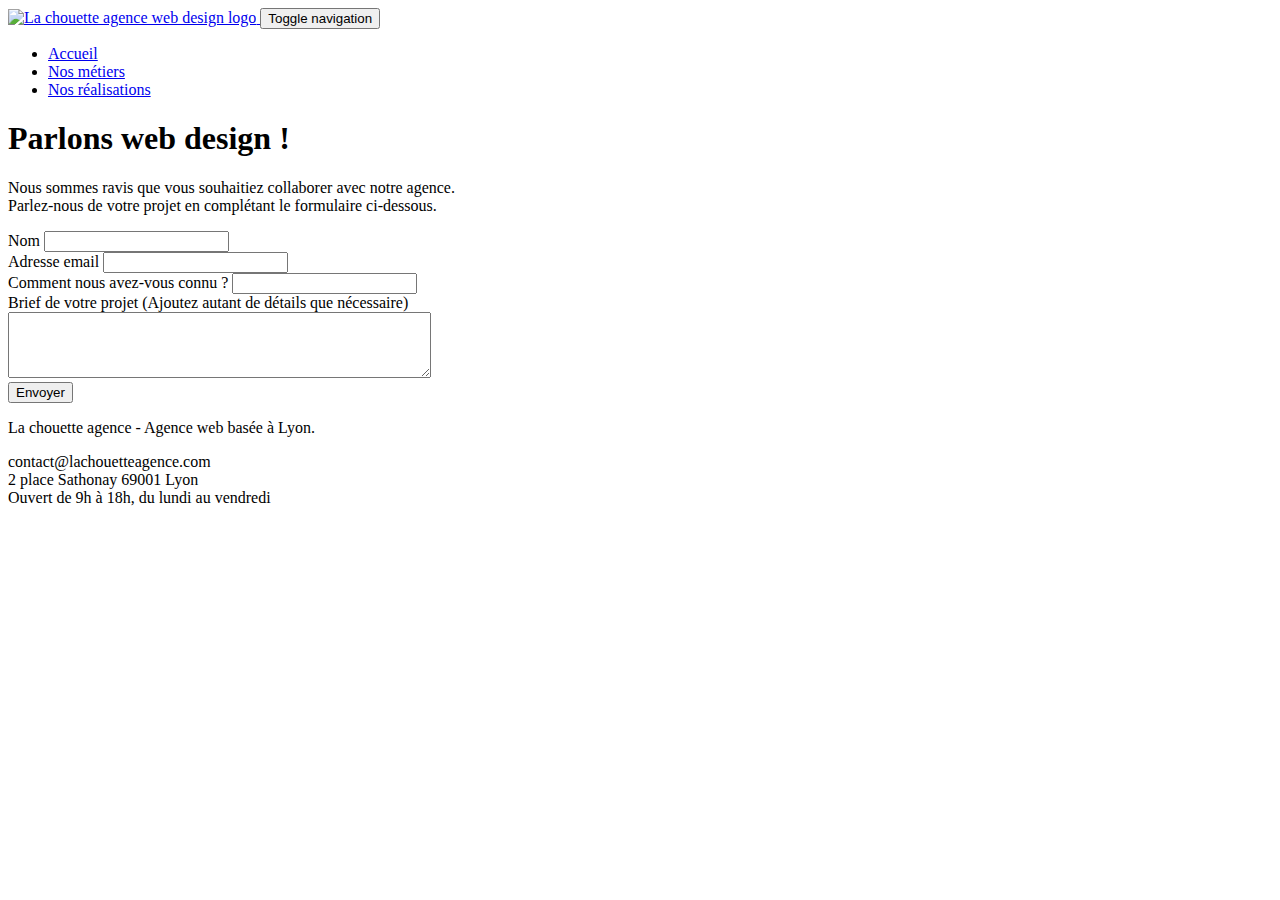
==== contact.html @ 2a8032fc "Finished refactoring the contact page" ====
<!doctype html>
<html lang="fr">
	<head>
		<meta charset="utf-8">
		<meta name="keywords" content="agende web, site internet, agence design web Lyon">
		<meta name="description" content="La chouette agence est une agence de web design qui aide les entreprises à devenir attractives et visibles sur Internet">
		<meta name="viewport" content="width=device-width, initial-scale=1.0, viewport-fit=cover">
		<link rel="shortcut icon" type="image/png" href="favicon.jpg">
		
		<title>Contactez-nous</title>

		<link rel="stylesheet" type="text/css" href="./css/bootstrap.css">
		<link rel="stylesheet" type="text/css" href="style.css">
		<link rel="stylesheet" type="text/css" href="./css/font-awesome.css">
		<link rel="stylesheet" type="text/css" href="./css/et-line.css">
		
		<script src="./js/jquery-2.1.0.js"></script>
		<script src="./js/bootstrap.js"></script>
		<script src="./js/blocs.js"></script>
		<script src="./js/jqBootstrapValidation.js"></script>
		<script src="./js/formHandler.js"></script>
		
	<!-- Analytics -->
	
	<!-- Analytics END -->
		
	</head>
	<body>
	<!-- Principal conteneur -->
	<div class="page-container">
		
		<!-- bloc-0 -->
		<header class="bloc bgc-white l-bloc " id="bloc-0">
			<div class="container bloc-sm">
				<nav class="navbar row">
					<div class="navbar-header">
						<a class="navbar-brand" href="index.html">
							<img src="img/la-chouette-agence.png" alt="La chouette agence web design logo"/>
						</a>
						<button id="nav-toggle" type="button" class="ui-navbar-toggle navbar-toggle" data-toggle="collapse" data-target=".navbar-1">
							<span class="sr-only">Toggle navigation</span><span class="icon-bar"></span><span class="icon-bar"></span><span class="icon-bar"></span>
						</button>
					</div>
					<div class="collapse navbar-collapse navbar-1 special-dropdown-nav">
						<ul class="site-navigation nav navbar-nav">
							<li>
								<a href="index.html">Accueil</a>
							</li>
							<li>
								<a href="index.html#bloc-2-services">Nos métiers</a>
							</li>
							<li>
								<a href="index.html#bloc-4-portfolio">Nos réalisations</a>
							</li>
						</ul>
					</div>
				</nav>
			</div>
		</header>
		<!-- bloc-0 END -->

		<!-- bloc-6 -->
		<section class="bloc bg-dots-bg bg-repeat bgc-atomic-tangerine d-bloc bloc-bg-texture texture-paper" id="bloc-6">
			<div class="container bloc-lg">
				<div class="row">
					<div class="col-sm-12">
						<h1 class="text-center hero-bloc-text tc-white">
							Parlons web design !
						</h1>
						<p class="text-center mg-lg tc-white tight-width-whitespace">
							Nous sommes ravis que vous souhaitiez collaborer avec notre agence.<br>
							Parlez-nous de votre projet en complétant le formulaire ci-dessous.
						</p>
					</div>
				</div>
			</div>
		</section>
		<!-- bloc-6 END -->

		<!-- bloc-7 -->
		<div class="bloc bgc-white l-bloc" id="bloc-7">
			<div class="container bloc-lg">
				<div class="row">
					<div class="col-sm-6">
						<form id="form_1" novalidate success-msg="Your message has been sent." fail-msg="Sorry it seems that our mail server is not responding, Sorry for the inconvenience!">
							<div class="form-group">
								<label>
									Nom
								</label>
								<input id="name" class="form-control" required />
							</div>
							<div class="form-group">
								<label>
									Adresse email
								</label>
								<input id="email" class="form-control" type="email" required />
							</div>
							<div class="form-group">
								<label>
									Comment nous avez-vous connu ?
								</label>
								<input class="form-control" type="email" required id="input_504" />
							</div>
							<div class="form-group">
								<label>
									Brief de votre projet (Ajoutez autant de détails que nécessaire)<br>
								</label><textarea id="message" class="form-control" rows="4" cols="50" required></textarea>
							</div> 
							<button class="bloc-button btn btn-lg btn-block cta-hero btn-atomic-tangerine" type="submit">
								Envoyer
							</button>
						</form>
					</div>
					<!-- <div class="col-sm-6">
						<p>
							contact@lachouetteagence.com<br>2 place Sathonay 69001 Lyon<br>Ouvert de 9h à 18h, du lundi au vendredi<br>
						</p>
					</div> -->
				</div>
			</div>
		</div>
		<!-- bloc-7 END -->

		<!-- ScrollToTop Button -->
		<a class="bloc-button btn btn-d scrollToTop" onclick="scrollToTarget('1')"><span class="fa fa-chevron-up"></span></a>
		<!-- ScrollToTop Button END-->


		<!-- Footer - bloc-8 -->
		<footer class="bloc bgc-atomic-tangerine d-bloc" id="bloc-8">
			<div class="container bloc-sm">
				<div class="row">
					<div class="col-sm-12">
						<p class="text-center white">
							La chouette agence - Agence web basée à Lyon.<br>
						</p>
						<div class="row row-no-gutters social">
							<div class="col-sm-3">
								<div class="text-center">
									<a class="social" href="https://www.twitter.com"><span class="fa fa-twitter icon-md"></span></a>
								</div>
							</div>
							<div class="col-sm-3">
								<div class="text-center">
									<a class="social" href="https://www.facebook.com"><span class="fa fa-facebook icon-md"></span></a>
								</div>
							</div>
							<div class="col-sm-3">
								<div class="text-center">
									<a class="social" href="https://www.dribbble.com"><span class="fa fa-dribbble icon-md"></span></a>
								</div>
							</div>
							<div class="col-sm-3">
								<div class="text-center">
									<a class="social" href="https://www.instagram.com"><span class="fa fa-instagram icon-md"></span></a>
								</div>
							</div>
						</div>
					</div>
					<div class="col-sm-6">
						<p>
							contact@lachouetteagence.com<br>2 place Sathonay 69001 Lyon<br>Ouvert de 9h à 18h, du lundi au vendredi<br>
						</p>
					</div>					
				</div>
			</div>
		</footer>
		<!-- Footer - bloc-8 END -->

	</div>
	<!-- Principal conteneur END -->
		

	</body>
</html>
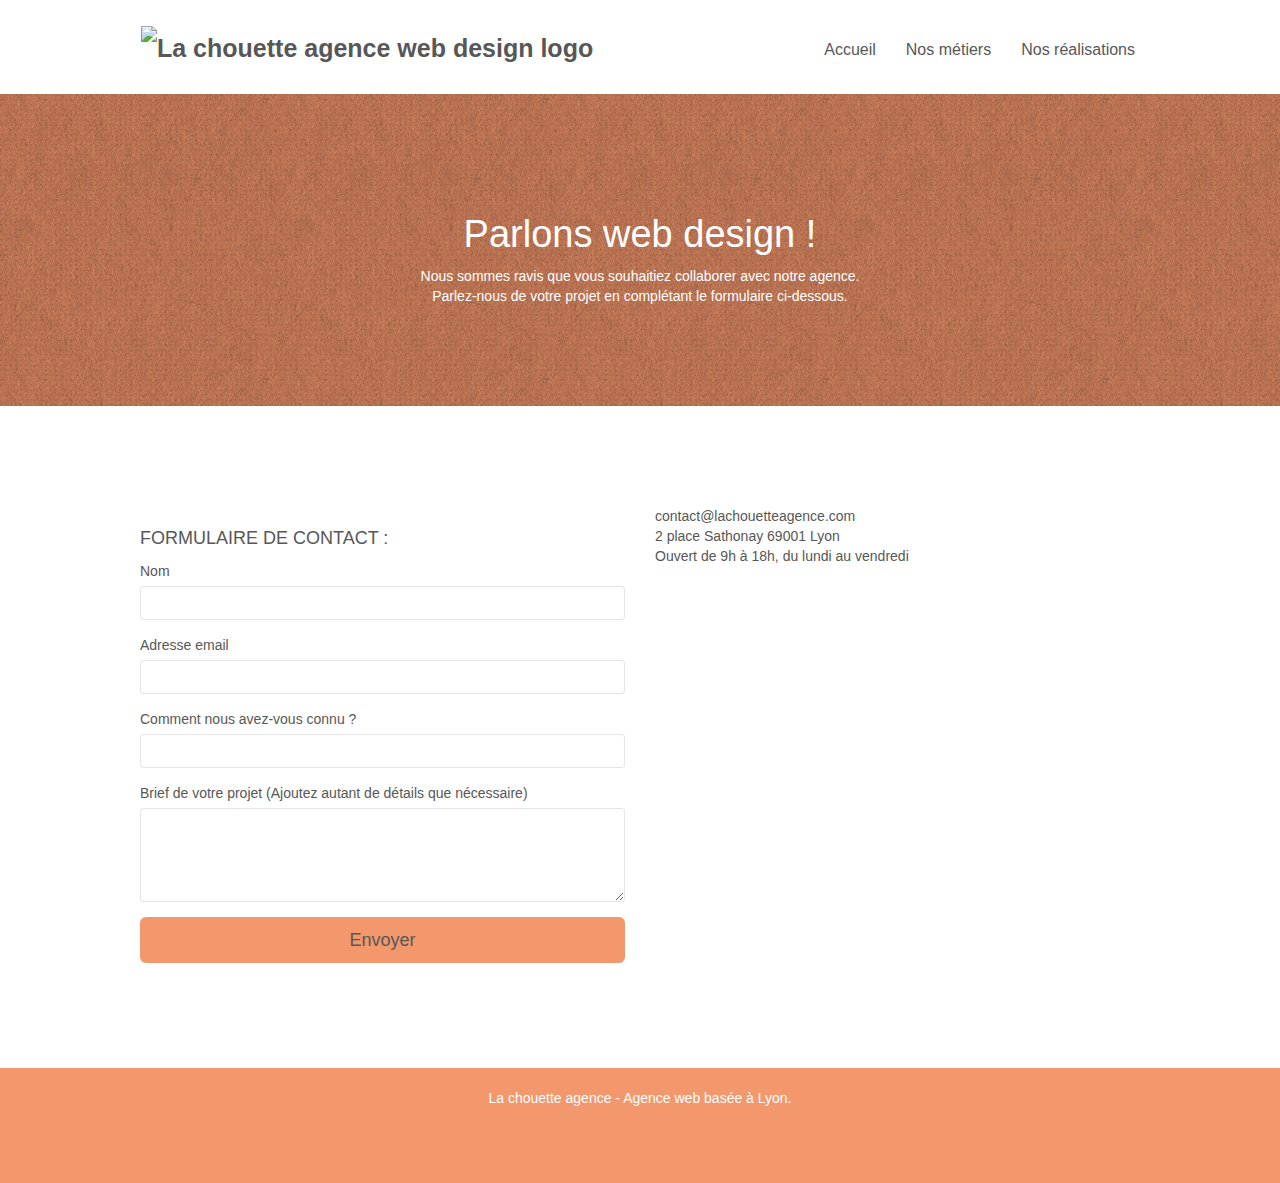
==== commit fc41ee8e: "Added the focus to the text fields" ====
--- a/contact.html
+++ b/contact.html
@@ -9,167 +9,150 @@
 		
 		<title>Contactez-nous</title>
 
-		<link rel="stylesheet" type="text/css" href="./css/bootstrap.css">
-		<link rel="stylesheet" type="text/css" href="style.css">
-		<link rel="stylesheet" type="text/css" href="./css/font-awesome.css">
-		<link rel="stylesheet" type="text/css" href="./css/et-line.css">
+		<link rel="stylesheet" type="text/css" href="./css/bootstrap.min.css">
+		<link rel="stylesheet" type="text/css" href="style.min.css">
+		<link rel="stylesheet" type="text/css" href="./css/font-awesome.min.css">
+		<link rel="stylesheet" type="text/css" href="./css/et-line.min.css">
 		
-		<script src="./js/jquery-2.1.0.js"></script>
-		<script src="./js/bootstrap.js"></script>
-		<script src="./js/blocs.js"></script>
-		<script src="./js/jqBootstrapValidation.js"></script>
-		<script src="./js/formHandler.js"></script>
-		
-	<!-- Analytics -->
-	
-	<!-- Analytics END -->
+		<script src="./js/jquery-2.1.0.min.js"></script>
+		<script src="./js/bootstrap.min.js"></script>
+		<script src="./js/blocs.min.js"></script>
+		<script src="./js/jqBootstrapValidation.min.js"></script>
+		<script src="./js/formHandler.min.js"></script>
 		
 	</head>
 	<body>
 	<!-- Principal conteneur -->
-	<div class="page-container">
-		
-		<!-- bloc-0 -->
-		<header class="bloc bgc-white l-bloc " id="bloc-0">
-			<div class="container bloc-sm">
-				<nav class="navbar row">
-					<div class="navbar-header">
-						<a class="navbar-brand" href="index.html">
-							<img src="img/la-chouette-agence.png" alt="La chouette agence web design logo"/>
-						</a>
-						<button id="nav-toggle" type="button" class="ui-navbar-toggle navbar-toggle" data-toggle="collapse" data-target=".navbar-1">
-							<span class="sr-only">Toggle navigation</span><span class="icon-bar"></span><span class="icon-bar"></span><span class="icon-bar"></span>
-						</button>
+		<div class="page-container">
+			
+			<!-- bloc-0 -->
+			<header class="bloc bgc-white l-bloc " id="bloc-0">
+				<div class="container bloc-sm">
+					<nav class="navbar row">
+						<div class="navbar-header">
+							<a class="navbar-brand" href="index.html">
+								<img src="img/la-chouette-agence.png" alt="La chouette agence web design logo"/>
+							</a>
+							<button id="nav-toggle" type="button" class="ui-navbar-toggle navbar-toggle" data-toggle="collapse" data-target=".navbar-1">
+								<span class="sr-only">Toggle navigation</span><span class="icon-bar"></span><span class="icon-bar"></span><span class="icon-bar"></span>
+							</button>
+						</div>
+						<div class="collapse navbar-collapse navbar-1 special-dropdown-nav">
+							<ul class="site-navigation nav navbar-nav">
+								<li>
+									<a href="index.html">Accueil</a>
+								</li>
+								<li>
+									<a href="index.html#bloc-2-services">Nos métiers</a>
+								</li>
+								<li>
+									<a href="index.html#bloc-4-portfolio">Nos réalisations</a>
+								</li>
+							</ul>
+						</div>
+					</nav>
+				</div>
+			</header>
+			<!-- bloc-0 END -->
+
+			<!-- bloc-6 -->
+			<section class="bloc bg-dots-bg bg-repeat bgc-atomic-tangerine d-bloc bloc-bg-texture texture-paper" id="bloc-6">
+				<div class="container bloc-lg">
+					<div class="row">
+						<div class="col-sm-12">
+							<h1 class="text-center hero-bloc-text tc-white">
+								Parlons web design !
+							</h1>
+							<p class="text-center mg-lg tc-white tight-width-whitespace">
+								Nous sommes ravis que vous souhaitiez collaborer avec notre agence.<br>
+								Parlez-nous de votre projet en complétant le formulaire ci-dessous.
+							</p>
+						</div>
 					</div>
-					<div class="collapse navbar-collapse navbar-1 special-dropdown-nav">
-						<ul class="site-navigation nav navbar-nav">
-							<li>
-								<a href="index.html">Accueil</a>
-							</li>
-							<li>
-								<a href="index.html#bloc-2-services">Nos métiers</a>
-							</li>
-							<li>
-								<a href="index.html#bloc-4-portfolio">Nos réalisations</a>
-							</li>
-						</ul>
-					</div>
-				</nav>
-			</div>
-		</header>
-		<!-- bloc-0 END -->
+				</div>
+			</section>
+			<!-- bloc-6 END -->
 
-		<!-- bloc-6 -->
-		<section class="bloc bg-dots-bg bg-repeat bgc-atomic-tangerine d-bloc bloc-bg-texture texture-paper" id="bloc-6">
-			<div class="container bloc-lg">
-				<div class="row">
-					<div class="col-sm-12">
-						<h1 class="text-center hero-bloc-text tc-white">
-							Parlons web design !
-						</h1>
-						<p class="text-center mg-lg tc-white tight-width-whitespace">
-							Nous sommes ravis que vous souhaitiez collaborer avec notre agence.<br>
-							Parlez-nous de votre projet en complétant le formulaire ci-dessous.
-						</p>
+			<!-- bloc-7 -->
+			<div class="bloc bgc-white l-bloc" id="bloc-7">
+				<div class="container bloc-lg">
+					<div class="row">
+						<div class="col-sm-6">
+							<!-- The attributs: novalidate, success-msg and fail-msg of the commented form below are not valide in w3 validator -->
+							<!-- <form id="form_1" novalidate success-msg="Your message has been sent." fail-msg="Sorry it seems that our mail server is not responding, Sorry for the inconvenience!"> -->
+							<h2>Formulaire de contact :</h2>
+							<form id="form_1">
+								<div class="form-group">
+									<label for="name">Nom</label>
+									<input id="name" class="form-control" required />
+								</div>
+								<div class="form-group">
+									<label for="email">Adresse email</label>
+									<input id="email" class="form-control" type="email" required />
+								</div>
+								<div class="form-group">
+									<label for="input_504">Comment nous avez-vous connu ?</label>
+									<input class="form-control" type="text" required id="input_504" />
+								</div>
+								<div class="form-group">
+									<label for="message">Brief de votre projet (Ajoutez autant de détails que nécessaire)<br></label>
+									<textarea id="message" class="form-control" rows="4" cols="50" required></textarea>
+								</div> 
+								<button class="bloc-button btn btn-lg btn-block cta-hero btn-atomic-tangerine" type="submit">
+									Envoyer
+								</button>
+							</form>
+						</div>
+						<div class="col-sm-6">
+							<p>
+								contact@lachouetteagence.com<br>2 place Sathonay 69001 Lyon<br>Ouvert de 9h à 18h, du lundi au vendredi<br>
+							</p>
+						</div>
 					</div>
 				</div>
 			</div>
-		</section>
-		<!-- bloc-6 END -->
+			<!-- bloc-7 END -->
 
-		<!-- bloc-7 -->
-		<div class="bloc bgc-white l-bloc" id="bloc-7">
-			<div class="container bloc-lg">
-				<div class="row">
-					<div class="col-sm-6">
-						<form id="form_1" novalidate success-msg="Your message has been sent." fail-msg="Sorry it seems that our mail server is not responding, Sorry for the inconvenience!">
-							<div class="form-group">
-								<label>
-									Nom
-								</label>
-								<input id="name" class="form-control" required />
-							</div>
-							<div class="form-group">
-								<label>
-									Adresse email
-								</label>
-								<input id="email" class="form-control" type="email" required />
-							</div>
-							<div class="form-group">
-								<label>
-									Comment nous avez-vous connu ?
-								</label>
-								<input class="form-control" type="email" required id="input_504" />
-							</div>
-							<div class="form-group">
-								<label>
-									Brief de votre projet (Ajoutez autant de détails que nécessaire)<br>
-								</label><textarea id="message" class="form-control" rows="4" cols="50" required></textarea>
-							</div> 
-							<button class="bloc-button btn btn-lg btn-block cta-hero btn-atomic-tangerine" type="submit">
-								Envoyer
-							</button>
-						</form>
-					</div>
-					<!-- <div class="col-sm-6">
-						<p>
-							contact@lachouetteagence.com<br>2 place Sathonay 69001 Lyon<br>Ouvert de 9h à 18h, du lundi au vendredi<br>
-						</p>
-					</div> -->
-				</div>
-			</div>
-		</div>
-		<!-- bloc-7 END -->
+			<!-- ScrollToTop Button -->
+			<a class="bloc-button btn btn-d scrollToTop" onclick="scrollToTarget('1')"><span class="fa fa-chevron-up"></span></a>
+			<!-- ScrollToTop Button END-->
 
-		<!-- ScrollToTop Button -->
-		<a class="bloc-button btn btn-d scrollToTop" onclick="scrollToTarget('1')"><span class="fa fa-chevron-up"></span></a>
-		<!-- ScrollToTop Button END-->
-
-
-		<!-- Footer - bloc-8 -->
-		<footer class="bloc bgc-atomic-tangerine d-bloc" id="bloc-8">
-			<div class="container bloc-sm">
-				<div class="row">
-					<div class="col-sm-12">
-						<p class="text-center white">
-							La chouette agence - Agence web basée à Lyon.<br>
-						</p>
-						<div class="row row-no-gutters social">
-							<div class="col-sm-3">
-								<div class="text-center">
-									<a class="social" href="https://www.twitter.com"><span class="fa fa-twitter icon-md"></span></a>
+			<!-- Footer - bloc-8 -->
+			<footer class="bloc bgc-atomic-tangerine d-bloc" id="bloc-8">
+				<div class="container bloc-sm">
+					<div class="row">
+						<div class="col-sm-12">
+							<p class="text-center white">
+								La chouette agence - Agence web basée à Lyon.<br>
+							</p>
+							<div class="row row-no-gutters social">
+								<div class="col-sm-3">
+									<div class="text-center">
+										<a class="social" href="https://www.twitter.com"><span class="fa fa-twitter icon-md"></span></a>
+									</div>
+								</div>
+								<div class="col-sm-3">
+									<div class="text-center">
+										<a class="social" href="https://www.facebook.com"><span class="fa fa-facebook icon-md"></span></a>
+									</div>
+								</div>
+								<div class="col-sm-3">
+									<div class="text-center">
+										<a class="social" href="https://www.dribbble.com"><span class="fa fa-dribbble icon-md"></span></a>
+									</div>
+								</div>
+								<div class="col-sm-3">
+									<div class="text-center">
+										<a class="social" href="https://www.instagram.com"><span class="fa fa-instagram icon-md"></span></a>
+									</div>
 								</div>
 							</div>
-							<div class="col-sm-3">
-								<div class="text-center">
-									<a class="social" href="https://www.facebook.com"><span class="fa fa-facebook icon-md"></span></a>
-								</div>
-							</div>
-							<div class="col-sm-3">
-								<div class="text-center">
-									<a class="social" href="https://www.dribbble.com"><span class="fa fa-dribbble icon-md"></span></a>
-								</div>
-							</div>
-							<div class="col-sm-3">
-								<div class="text-center">
-									<a class="social" href="https://www.instagram.com"><span class="fa fa-instagram icon-md"></span></a>
-								</div>
-							</div>
-						</div>
+						</div>				
 					</div>
-					<div class="col-sm-6">
-						<p>
-							contact@lachouetteagence.com<br>2 place Sathonay 69001 Lyon<br>Ouvert de 9h à 18h, du lundi au vendredi<br>
-						</p>
-					</div>					
 				</div>
-			</div>
-		</footer>
-		<!-- Footer - bloc-8 END -->
-
-	</div>
-	<!-- Principal conteneur END -->
-		
-
+			</footer>
+			<!-- Footer - bloc-8 END -->
+		</div>
+		<!-- Principal conteneur END -->
 	</body>
 </html>
--- a/style.min.css
+++ b/style.min.css
@@ -0,0 +1 @@
+body{margin:0;padding:0;background:#fff;overflow-x:hidden;-webkit-font-smoothing:antialiased;-moz-osx-font-smoothing:grayscale}a,button{transition:all .3s ease-in-out;outline:0!important}a:hover{text-decoration:none;cursor:pointer}.navbar .site-navigation a:hover{border-bottom:2px solid#f3976c}h2{font-size:18px;line-height:1.4em;text-transform:uppercase}h3{font-size:15px;text-transform:uppercase;font-weight:700;color:#333!important}h4{color:#333!important}#page-loading-blocs-notifaction{position:fixed;top:0;bottom:0;width:100%;z-index:100000;background:#fff url(img/pageload-spinner.gif) no-repeat center center}.bloc{width:100%;clear:both;background:50% 50% no-repeat;padding:0 50px;background-size:cover;position:relative}.bloc .container{padding-left:0;padding-right:0}.bloc-lg{padding:100px 50px}.bloc-md{padding:50px}.bloc-sm{padding:20px 50px}.bg-b-edge,.bg-bl-edge,.bg-br-edge,.bg-center,.bg-l-edge,.bg-r-edge,.bg-repeat,.bg-t-edge,.bg-tl-edge,.bg-tr-edge{background-size:auto!important}.bg-repeat{background:repeat}.bg-t-edge{background:top no-repeat}.bloc-bg-texture::before{content:'';background-size:2px 2px;position:absolute;top:0;bottom:0;left:0;right:0}.texture-paper::before{background:url(img/texture-paper.png);background-size:280px 280px}.b-parallax{background-attachment:fixed}.d-bloc{color:rgba(255,255,255,.7)}.d-bloc button:hover{color:rgba(255,255,255,.9)}.d-bloc .icon-round,.d-bloc .icon-rounded,.d-bloc .icon-semi-rounded-a,.d-bloc .icon-semi-rounded-b,.d-bloc .icon-square{border-color:rgba(255,255,255,.9)}.d-bloc .divider-h span{border-color:rgba(255,255,255,.2)}.d-bloc .a-btn,.d-bloc .navbar a,.d-bloc .navbar-brand,.d-bloc a .icon-lg,.d-bloc a .icon-md,.d-bloc a .icon-sm,.d-bloc a .icon-xl,.d-bloc h1 a,.d-bloc h2 a,.d-bloc h3 a,.d-bloc h4 a,.d-bloc h5 a,.d-bloc h6 a,.d-bloc p a{color:rgba(255,255,255,.6)}.d-bloc .a-btn:hover,.d-bloc .navbar a:hover,.d-bloc .navbar-brand:hover,.d-bloc a:hover .icon-lg,.d-bloc a:hover .icon-md,.d-bloc a:hover .icon-sm,.d-bloc a:hover .icon-xl,.d-bloc h1 a:hover,.d-bloc h2 a:hover,.d-bloc h3 a:hover,.d-bloc h4 a:hover,.d-bloc h5 a:hover,.d-bloc h6 a:hover,.d-bloc p a:hover{color:rgba(255,255,255,1)}.d-bloc .navbar-toggle .icon-bar{background:rgba(255,255,255,1)}.d-bloc .btn-wire,.d-bloc .btn-wire:hover{color:rgba(255,255,255,1);border-color:rgba(255,255,255,1)}.d-bloc .panel{color:rgba(0,0,0,.5)}.d-bloc .panel button:hover{color:rgba(0,0,0,.7)}.d-bloc .panel icon{border-color:rgba(0,0,0,.7)}.d-bloc .panel .divider-h span{border-color:rgba(0,0,0,.1)}.d-bloc .panel .a-btn{color:rgba(0,0,0,.6)}.d-bloc .panel .a-btn:hover{color:rgba(0,0,0,1)}.d-bloc .panel .btn-wire,.d-bloc .panel .btn-wire:hover{color:rgba(0,0,0,.7);border-color:rgba(0,0,0,.3)}.d-bloc .panel,.l-bloc{color:rgba(0,0,0,.5)}.d-bloc .panel button:hover,.l-bloc button:hover{color:rgba(0,0,0,.7)}.l-bloc .icon-round,.l-bloc .icon-rounded,.l-bloc .icon-semi-rounded-a,.l-bloc .icon-semi-rounded-b,.l-bloc .icon-square{border-color:rgba(0,0,0,.7)}.d-bloc .panel .divider-h span,.l-bloc .divider-h span{border-color:rgba(0,0,0,.1)}.d-bloc .panel .a-btn,.l-bloc .a-btn,.l-bloc .navbar a,.l-bloc .navbar-brand,.l-bloc a .icon-lg,.l-bloc a .icon-md,.l-bloc a .icon-sm,.l-bloc a .icon-xl,.l-bloc h1 a,.l-bloc h2 a,.l-bloc h3 a,.l-bloc h4 a,.l-bloc h5 a,.l-bloc h6 a,.l-bloc p a{color:rgba(0,0,0,.6)}.d-bloc .panel .a-btn:hover,.l-bloc .a-btn:hover,.l-bloc .navbar a:hover,.l-bloc .navbar-brand:hover,.l-bloc a:hover .icon-lg,.l-bloc a:hover .icon-md,.l-bloc a:hover .icon-sm,.l-bloc a:hover .icon-xl,.l-bloc h1 a:hover,.l-bloc h2 a:hover,.l-bloc h3 a:hover,.l-bloc h4 a:hover,.l-bloc h5 a:hover,.l-bloc h6 a:hover,.l-bloc p a:hover{color:rgba(0,0,0,1)}.l-bloc .navbar-toggle .icon-bar{color:rgba(0,0,0,.6)}.d-bloc .panel .btn-wire,.d-bloc .panel .btn-wire:hover,.l-bloc .btn-wire,.l-bloc .btn-wire:hover{color:rgba(0,0,0,.7);border-color:rgba(0,0,0,.3)}.voffset{margin-top:30px}.voffset-lg{margin-top:80px}.row-no-gutters{margin-right:0;margin-left:0}.row.row-no-gutters>[class*=' col-'],.row.row-no-gutters>[class^=col-]{padding-right:0;padding-left:0}#bloc-1-hero h1{font-size:32px}.navbar{margin-bottom:0;z-index:1}.navbar-brand{height:auto;padding:3px 15px;font-size:25px;font-weight:400;font-weight:600;line-height:44px}.navbar-brand img{max-height:200px;margin:0 5px 0 0;display:inline;height:40px}.navbar-brand img[src$=svg]{min-width:100px}.nav-center .navbar-brand img{margin:0}.navbar .nav{padding-top:2px;margin-right:-16px;float:right;z-index:1}.nav>li{float:left;margin-top:4px;font-size:16px}.navbar-nav .open .dropdown-menu>li>a{text-align:inherit}.nav>li a:focus,.nav>li a:hover{background:0 0}.navbar-toggle{margin:10px 10px 0 0;border:0}.navbar-toggle:hover{background:0 0!important}.navbar-toggle .icon-bar{background-color:rgba(0,0,0,.5);width:26px}.nav-invert .navbar .nav{float:left}.nav-invert .navbar-brand,.nav-invert .navbar-header{float:right;position:relative;z-index:2}@media (min-width:768px){.site-navigation{position:absolute;top:50%;right:20px;transform:translate(0,-50%)}.nav>li .dropdown-menu a,.nav>li .dropdown-menu a:hover{color:#484848}.nav-invert .site-navigation{left:0;right:0}.nav-center{text-align:center}.nav-center .navbar-header{width:100%}.nav-center .nav>li,.nav-center .navbar-brand,.nav-center .navbar-header{float:none;display:inline-block}.nav-center .site-navigation{position:relative;width:100%;right:0;margin-right:0;margin-top:20px}.nav-center.mini-nav .navbar-toggle{float:none;margin:10px auto 0}}.nav>li>.dropdown a{background:0 0!important;display:block;padding:14px 15px}nav .caret{margin:0 5px}.dropdown-menu .dropdown-menu{top:-8px;left:100%}.dropdown-menu .dropmenu-flow-right{top:100%;left:0;margin-left:-1px;border-top-left-radius:0;border-top-right-radius:0}.dropdown-menu .dropdown span{border:4px solid #000;border-top-color:transparent;border-right-color:transparent;border-bottom-color:transparent;margin:6px -5px 0 0!important;float:right}.mg-md{margin-top:10px;margin-bottom:20px}.mg-lg{margin-top:10px;margin-bottom:40px}.btn{margin:0 5px 5px 0}.btn.pull-right{margin:0 0 5px 5px}.btn-d,.btn-d:focus,.btn-d:hover{color:#fff;background:rgba(0,0,0,.3)}button{outline:0!important}.btn-rd{border-radius:40px}.btn-clean{border:1px solid rgba(0,0,0,.08);border-bottom-color:rgba(0,0,0,.1);text-shadow:0 1px 0 rgba(0,0,1,.1);box-shadow:0 1px 3px rgba(0,0,1,.25),inset 0 1px 0 0 rgba(255,255,255,.15)}.icon-md{font-size:30px!important}.icon-lg{font-size:60px!important}.sm-shadow{text-shadow:0 1px 2px rgba(0,0,0,.3)}.panel-sq,.panel-sq .panel-footer,.panel-sq .panel-heading{border-radius:0}.panel-rd{border-radius:30px}.panel-rd .panel-heading{border-radius:29px 29px 0 0}.panel-rd .panel-footer{border-radius:0 0 29px 29px}.form-control{border-color:rgba(0,0,0,.1);box-shadow:none}.scrollToTop{width:40px;height:40px;position:fixed;bottom:20px;right:20px;opacity:0;z-index:500;transition:all .3s ease-in-out}.scrollToTop span{margin-top:6px}.showScrollTop{font-size:14px;opacity:1}a[data-lightbox]{position:relative;display:block;text-align:center}a[data-lightbox]:hover::before{content:'+';font-family:HelveticaNeue-Light,'Helvetica Neue Light','Helvetica Neue',Helvetica,Arial;font-size:32px;width:50px;height:50px;margin-left:-25px;border-radius:50%;background:rgba(0,0,0,.6);color:#fff;font-weight:100;z-index:1;position:absolute;top:50%;transform:translateY(-50%);-webkit-transform:translateY(-50%)}a[data-lightbox]:hover img{opacity:.6;-webkit-animation-fill-mode:none;animation-fill-mode:none}#lightbox-modal{display:flex;align-items:center}#lightbox-modal .modal-dialog{width:90%;max-width:900px;margin:0 auto 0}#lightbox-modal .modal-dialog img{max-height:90vh;margin:0 auto}.lightbox-caption{padding:20px;color:#fff;background:rgba(0,0,0,.5);position:absolute;left:15px;right:15px;bottom:5px}.close-lightbox{color:#fff;font-size:30px;position:absolute;top:20px;right:20px;z-index:20;background:rgba(0,0,0,.5);border:none;line-height:30px;padding:0 9px 5px;opacity:.3}.close-lightbox:hover,.next-lightbox:hover,.prev-lightbox:hover{opacity:1;color:#fff}.next-lightbox,.prev-lightbox{font-size:20px;color:rgba(255,255,255,.9);background:rgba(0,0,0,.5);transition:all .2s ease-in-out;position:absolute;top:45%;z-index:1;opacity:.4}.next-lightbox{padding:6px 8px 1px 13px;right:25px}.prev-lightbox{padding:6px 13px 1px 10px;left:25px}.snapshot-lb .modal-body{padding-bottom:45px}.snapshot-lb .lightbox-caption{padding:0;color:rgba(0,0,0,.5);background:0 0}.btn,a,h1,h2,h3,h4,h5,h6,label,p{font-family:helvetica;font-weight:400;color:#575757!important}.container{max-width:1000px}.hero-bloc-text{font-size:38px}.hero-bloc-text-sub{font-size:36px}.statement-bloc-text{line-height:26px;font-style:italic;font-size:20px;text-align:center;font-weight:lighter;max-width:520px;margin:auto auto auto auto}.tight-width-whitespace{max-width:600px;margin:auto auto auto auto}.slogan{margin-top:22px;color:#575757;padding:12px 28px 12px 28px;font-size:18px;font-weight:700;height:auto!important;text-align:center;background-color:#f3976c}.social{max-width:400px;margin:25px auto auto auto}.med-width-whitespace{max-width:800px;margin:auto auto auto auto;box-shadow:0 0 0 #000}.icons{margin-bottom:14px;margin-top:24px}.white{color:#fff!important}.portfolio-thumb{margin-bottom:24px}.portfolio-row{margin-bottom:44px;margin-top:50px}.avatar{box-shadow:0 4px 9px rgba(0,0,0,.3)}.black-background{background-color:rgba(165,147,99,.7);padding:40px 40px 40px 40px}.bold-link{font-weight:900;text-decoration:underline!important}.bgc-white{background-color:#fff}.bgc-dark-slate-blue{background-color:#364577}.bgc-atomic-tangerine{background-color:#f3976c}.tc-white{color:#fff!important}.btn-atomic-tangerine{background:#f3976c;color:#fff}.btn-atomic-tangerine:hover{background:#c27956!important;color:#fff!important}.ltc-white{color:#fff!important}.ltc-white:hover{color:#ccc!important}.ltc-atomic-tangerine{color:#f3976c!important}.ltc-atomic-tangerine:hover{color:#c27956!important}.icon-dark-slate-blue{color:#364577!important;border-color:#364577!important}.bg-dots-bg{background-image:url(img/dots-bg.png)}.bg-lines-h2-bg{background-image:url(img/lines-h2-bg.png)}.bg-banniere{background-image:url(img/la-chouette-agence-banniere.jpg)}.bg-presentation{background-image:url(img/image-de-presentation_11zon.bmp)}@media (max-width:1024px){.bloc{padding-left:20px;padding-right:20px}.bloc-tile-2.full-width-bloc .container,.bloc-tile-3.full-width-bloc .container,.bloc-tile-4.full-width-bloc .container,.bloc.full-width-bloc{padding-left:0;padding-right:0}}@media (max-width:992px) and (min-width:768px){.navbar .nav{max-width:80%}.nav-center.navbar .nav{max-width:100%}}#bloc-2-services .quote{padding:0 15px;border-left:3px solid #ccc;border-right:3px solid #ccc}@media (max-width:991px){.container{width:100%}.b-parallax{background-attachment:scroll}#hero-bloc,.page-container{overflow-x:hidden;position:relative}.bloc-group,.bloc-group .bloc{display:block;width:100%}.bloc-fill-screen .fill-bloc-bottom-edge,.bloc-fill-screen .fill-bloc-top-edge{padding:0 20px}#bloc-2-services .quote{width:60%!important;margin:0 auto}}@media (max-width:767px){.page-container{overflow-x:hidden;position:relative}#disqus_thread,h1,h2,h3,h4,h5,h6,p{padding-left:10px!important;padding-right:10px!important}.b-parallax{background-attachment:scroll}.navbar .nav{padding-top:0;border-top:1px solid rgba(0,0,0,.2);float:none!important}.navbar.row{margin-left:0;margin-right:0}.site-navigation{position:inherit;transform:none}.nav>li{margin-top:0;border-bottom:1px solid rgba(0,0,0,.1);background:rgba(0,0,0,.05);text-align:left;padding-left:15px;width:100%}.nav>li:hover{background:rgba(0,0,0,.08)}.dropdown .dropdown a .caret{float:none;margin:5px 0 0 10px!important;border:4px solid #000;border-bottom-color:transparent;border-right-color:transparent;border-left-color:transparent}#hero-bloc .navbar .nav{background:rgba(0,0,0,.8)}#hero-bloc .navbar .nav a{color:rgba(255,255,255,.6)}.hero{padding:50px 0}.hero-nav{left:-1px;right:-1px}.navbar-collapse{padding:0;overflow-x:hidden;box-shadow:none}.navbar-brand img{max-height:40px;width:auto}.nav-invert .navbar-header{float:none;width:100%}.nav-invert .navbar-toggle{float:left;margin-left:10px}.bloc{padding-left:0;padding-right:0}.bloc-lg,.bloc-xl,.bloc-xxl{padding:40px 0}.bloc-md,.bloc-sm{padding-left:0;padding-right:0}.bloc-fill-screen .fill-bloc-bottom-edge,.bloc-fill-screen .fill-bloc-top-edge,.bloc-tile-2 .container,.bloc-tile-3 .container,.bloc-tile-4 .container{padding-left:0;padding-right:0}.a-block{padding:0 10px}.btn-dwn{display:none}.voffset{margin-top:5px}.voffset-md{margin-top:20px}.voffset-lg{margin-top:30px}form{padding:5px}.close-lightbox{display:inline-block}.blocsapp-device-iphone5{background-size:216px 425px;padding-top:60px;width:216px;height:425px}.blocsapp-device-iphone5 img{width:180px;height:320px}#bloc-4-portfolio .portfolio-thumb{margin:auto}#bloc-4-portfolio .p-margin-bottom{margin-bottom:60px}}@media (max-width:400px){.bloc{padding-left:0;padding-right:0}}@media (max-width:767px){.bloc-mob-center-text{text-align:center}}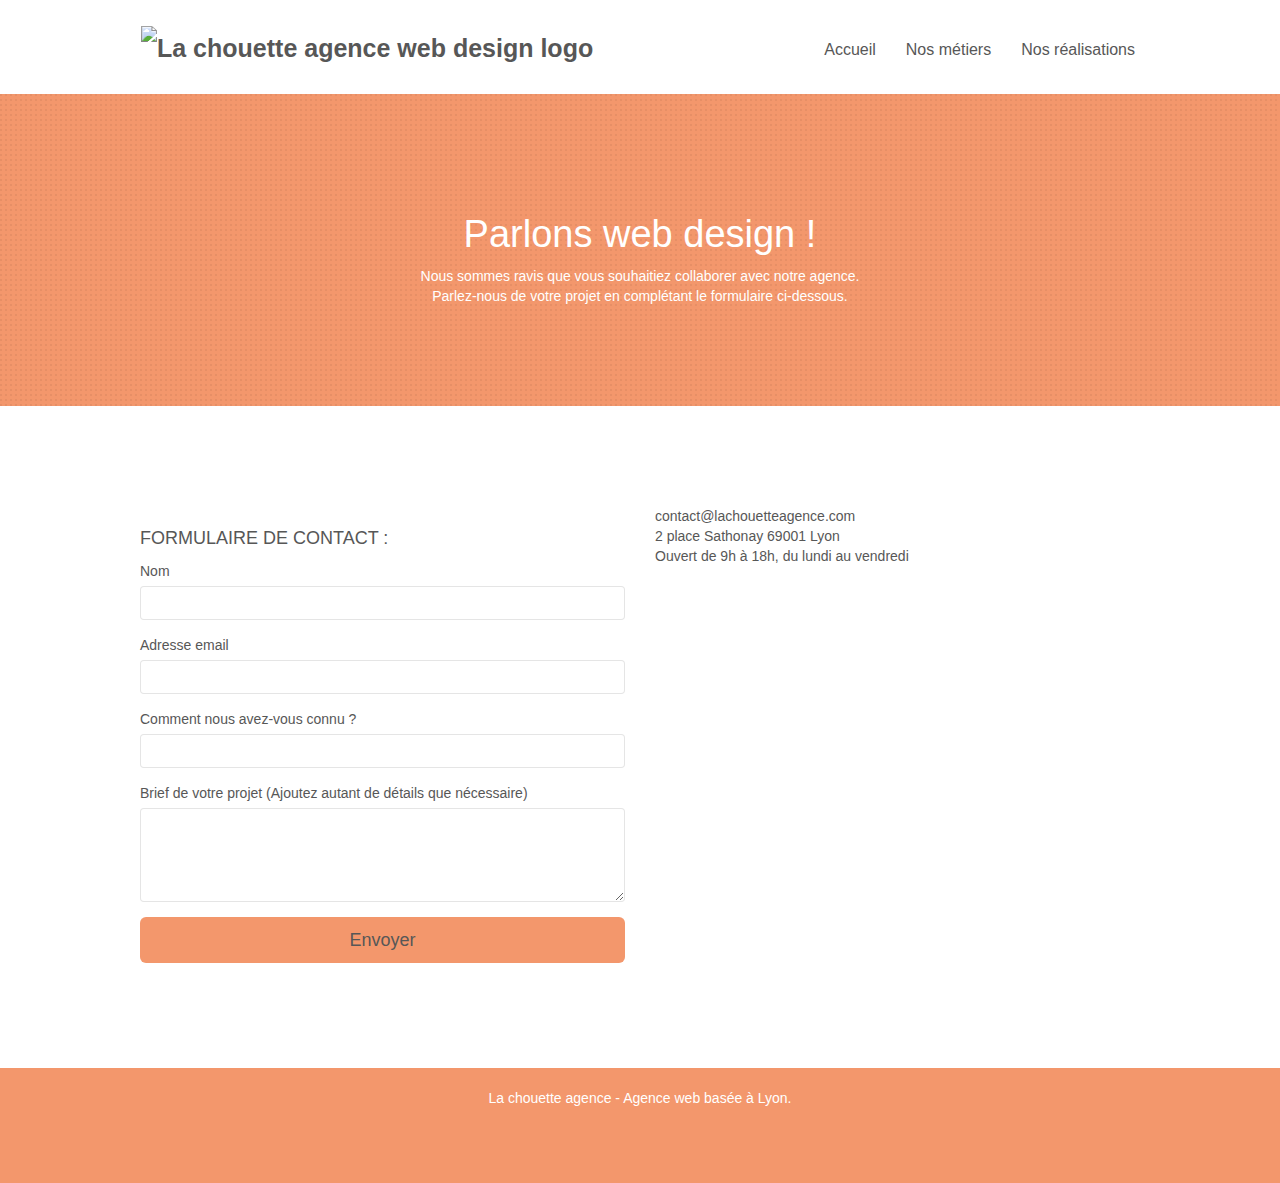
==== commit f2e1ac21: "Some additional improvements have been made" ====
--- a/contact.html
+++ b/contact.html
@@ -9,16 +9,11 @@
 		
 		<title>Contactez-nous</title>
 
-		<link rel="stylesheet" type="text/css" href="./css/bootstrap.min.css">
+		
+		<link rel="stylesheet" type="text/css"  href="./css/bootstrap.min.css">
 		<link rel="stylesheet" type="text/css" href="style.min.css">
 		<link rel="stylesheet" type="text/css" href="./css/font-awesome.min.css">
 		<link rel="stylesheet" type="text/css" href="./css/et-line.min.css">
-		
-		<script src="./js/jquery-2.1.0.min.js"></script>
-		<script src="./js/bootstrap.min.js"></script>
-		<script src="./js/blocs.min.js"></script>
-		<script src="./js/jqBootstrapValidation.min.js"></script>
-		<script src="./js/formHandler.min.js"></script>
 		
 	</head>
 	<body>
@@ -56,7 +51,7 @@
 			<!-- bloc-0 END -->
 
 			<!-- bloc-6 -->
-			<section class="bloc bg-dots-bg bg-repeat bgc-atomic-tangerine d-bloc bloc-bg-texture texture-paper" id="bloc-6">
+			<section class="bloc bg-dots-bg bg-repeat bgc-atomic-tangerine d-bloc texture-paper" id="bloc-6">
 				<div class="container bloc-lg">
 					<div class="row">
 						<div class="col-sm-12">
@@ -84,21 +79,21 @@
 							<form id="form_1">
 								<div class="form-group">
 									<label for="name">Nom</label>
-									<input id="name" class="form-control" required />
+									<input type="text" id="name" class="form-control" required aria-required="true"/>
 								</div>
 								<div class="form-group">
 									<label for="email">Adresse email</label>
-									<input id="email" class="form-control" type="email" required />
+									<input type="email" id="email" class="form-control"  required aria-required="true"/>
 								</div>
 								<div class="form-group">
 									<label for="input_504">Comment nous avez-vous connu ?</label>
-									<input class="form-control" type="text" required id="input_504" />
+									<input type="text"  id="input_504" class="form-control"  required aria-required="true"/>
 								</div>
 								<div class="form-group">
 									<label for="message">Brief de votre projet (Ajoutez autant de détails que nécessaire)<br></label>
-									<textarea id="message" class="form-control" rows="4" cols="50" required></textarea>
+									<textarea id="message" class="form-control" rows="4" cols="50" required aria-required="true"></textarea>
 								</div> 
-								<button class="bloc-button btn btn-lg btn-block cta-hero btn-atomic-tangerine" type="submit">
+								<button class="bloc-button btn btn-lg btn-block cta-hero btn-atomic-tangerine" type="submit" aria-required="true" aria-pressed="true">
 									Envoyer
 								</button>
 							</form>
@@ -128,22 +123,22 @@
 							<div class="row row-no-gutters social">
 								<div class="col-sm-3">
 									<div class="text-center">
-										<a class="social" href="https://www.twitter.com"><span class="fa fa-twitter icon-md"></span></a>
+										<a class="social" href="https://www.twitter.com" aria-pressed="true"><span class="fa fa-twitter icon-md" aria-label="icône twitter"></span></a>
 									</div>
 								</div>
 								<div class="col-sm-3">
 									<div class="text-center">
-										<a class="social" href="https://www.facebook.com"><span class="fa fa-facebook icon-md"></span></a>
+										<a class="social" href="https://www.facebook.com" aria-pressed="true"><span class="fa fa-facebook icon-md" aria-label="icône facebook"></span></a>
 									</div>
 								</div>
 								<div class="col-sm-3">
 									<div class="text-center">
-										<a class="social" href="https://www.dribbble.com"><span class="fa fa-dribbble icon-md"></span></a>
+										<a class="social" href="https://www.dribbble.com" aria-pressed="true"><span class="fa fa-dribbble icon-md" aria-label="icône dribbble"></span></a>
 									</div>
 								</div>
 								<div class="col-sm-3">
 									<div class="text-center">
-										<a class="social" href="https://www.instagram.com"><span class="fa fa-instagram icon-md"></span></a>
+										<a class="social" href="https://www.instagram.com" aria-pressed="true"><span class="fa fa-instagram icon-md" aria-label="icône instagram"></span></a>
 									</div>
 								</div>
 							</div>
@@ -154,5 +149,12 @@
 			<!-- Footer - bloc-8 END -->
 		</div>
 		<!-- Principal conteneur END -->
+
+		<script src="./js/jquery-2.1.0.min.js" defer></script>
+		<script src="./js/bootstrap.min.js" defer></script>
+		<script src="./js/blocs.min.js" defer></script>
+		<script src="./js/jqBootstrapValidation.min.js" defer></script>
+		<script src="./js/formHandler.min.js" defer></script>
+		
 	</body>
 </html>
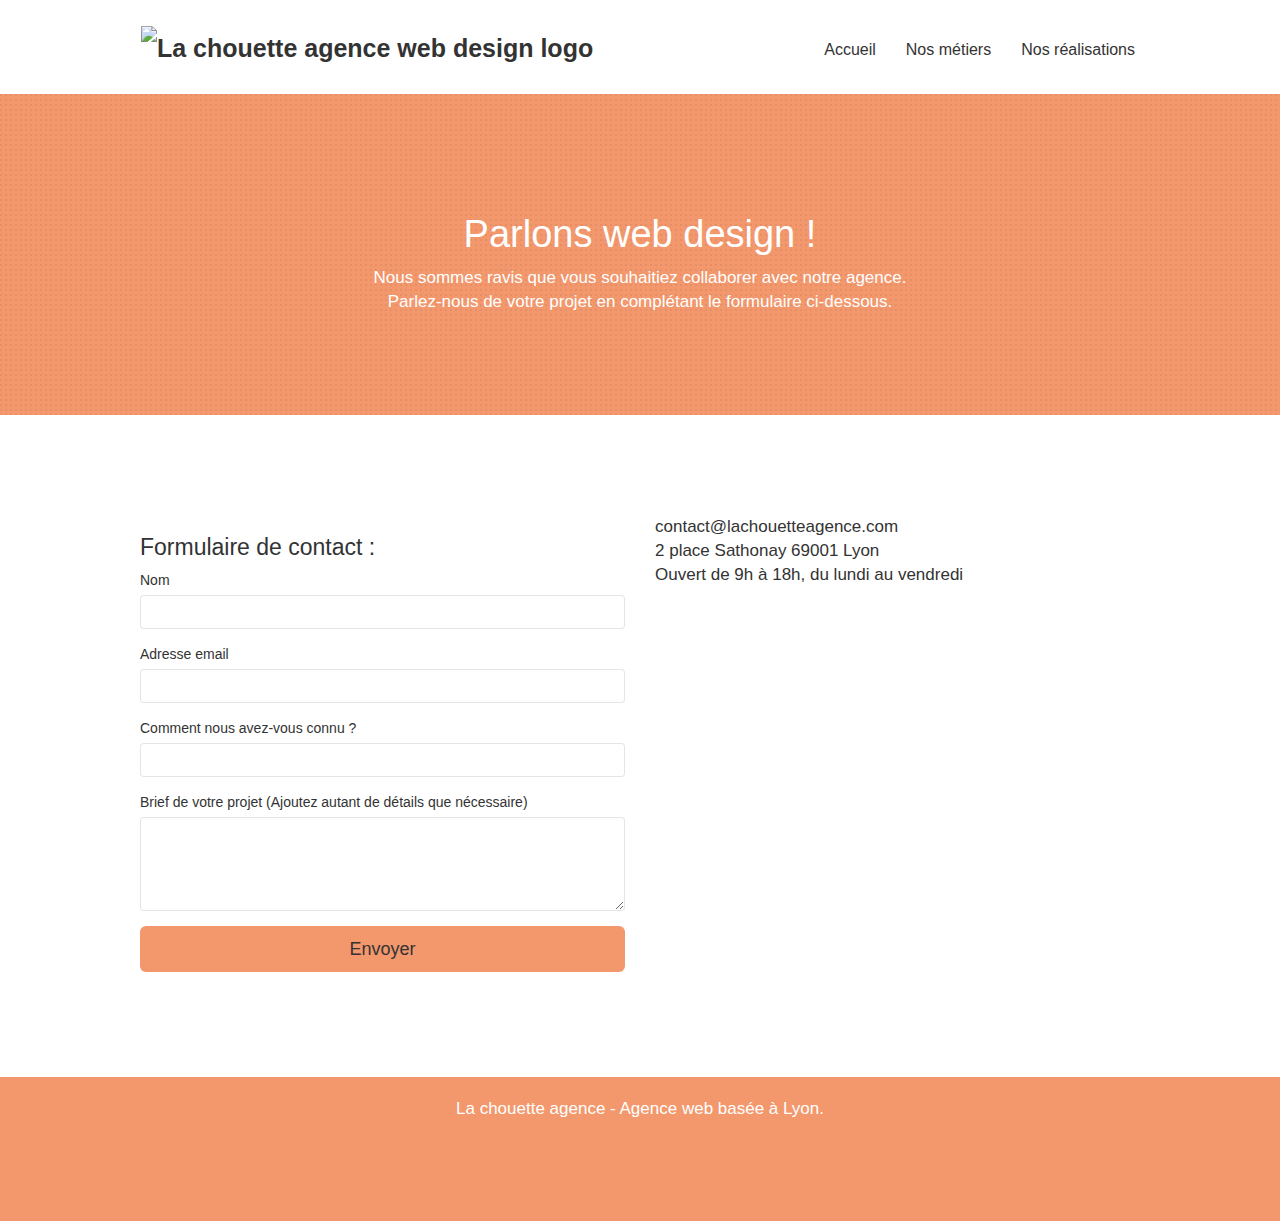
==== commit 9ba45a24: "Added some changes" ====
--- a/contact.html
+++ b/contact.html
@@ -32,7 +32,7 @@
 								<span class="sr-only">Toggle navigation</span><span class="icon-bar"></span><span class="icon-bar"></span><span class="icon-bar"></span>
 							</button>
 						</div>
-						<div class="collapse navbar-collapse navbar-1 special-dropdown-nav">
+						<div class="collapse navbar-collapse">
 							<ul class="site-navigation nav navbar-nav">
 								<li>
 									<a href="index.html">Accueil</a>
--- a/style.min.css
+++ b/style.min.css
@@ -1 +1 @@
-body{margin:0;padding:0;background:#fff;overflow-x:hidden;-webkit-font-smoothing:antialiased;-moz-osx-font-smoothing:grayscale}a,button{transition:all .3s ease-in-out;outline:0!important}a:hover{text-decoration:none;cursor:pointer}.navbar .site-navigation a:hover{border-bottom:2px solid#f3976c}h2{font-size:18px;line-height:1.4em;text-transform:uppercase}h3{font-size:15px;text-transform:uppercase;font-weight:700;color:#333!important}h4{color:#333!important}#page-loading-blocs-notifaction{position:fixed;top:0;bottom:0;width:100%;z-index:100000;background:#fff url(img/pageload-spinner.gif) no-repeat center center}.bloc{width:100%;clear:both;background:50% 50% no-repeat;padding:0 50px;background-size:cover;position:relative}.bloc .container{padding-left:0;padding-right:0}.bloc-lg{padding:100px 50px}.bloc-md{padding:50px}.bloc-sm{padding:20px 50px}.bg-b-edge,.bg-bl-edge,.bg-br-edge,.bg-center,.bg-l-edge,.bg-r-edge,.bg-repeat,.bg-t-edge,.bg-tl-edge,.bg-tr-edge{background-size:auto!important}.bg-repeat{background:repeat}.bg-t-edge{background:top no-repeat}.bloc-bg-texture::before{content:'';background-size:2px 2px;position:absolute;top:0;bottom:0;left:0;right:0}.texture-paper::before{background:url(img/texture-paper.png);background-size:280px 280px}.b-parallax{background-attachment:fixed}.d-bloc{color:rgba(255,255,255,.7)}.d-bloc button:hover{color:rgba(255,255,255,.9)}.d-bloc .icon-round,.d-bloc .icon-rounded,.d-bloc .icon-semi-rounded-a,.d-bloc .icon-semi-rounded-b,.d-bloc .icon-square{border-color:rgba(255,255,255,.9)}.d-bloc .divider-h span{border-color:rgba(255,255,255,.2)}.d-bloc .a-btn,.d-bloc .navbar a,.d-bloc .navbar-brand,.d-bloc a .icon-lg,.d-bloc a .icon-md,.d-bloc a .icon-sm,.d-bloc a .icon-xl,.d-bloc h1 a,.d-bloc h2 a,.d-bloc h3 a,.d-bloc h4 a,.d-bloc h5 a,.d-bloc h6 a,.d-bloc p a{color:rgba(255,255,255,.6)}.d-bloc .a-btn:hover,.d-bloc .navbar a:hover,.d-bloc .navbar-brand:hover,.d-bloc a:hover .icon-lg,.d-bloc a:hover .icon-md,.d-bloc a:hover .icon-sm,.d-bloc a:hover .icon-xl,.d-bloc h1 a:hover,.d-bloc h2 a:hover,.d-bloc h3 a:hover,.d-bloc h4 a:hover,.d-bloc h5 a:hover,.d-bloc h6 a:hover,.d-bloc p a:hover{color:rgba(255,255,255,1)}.d-bloc .navbar-toggle .icon-bar{background:rgba(255,255,255,1)}.d-bloc .btn-wire,.d-bloc .btn-wire:hover{color:rgba(255,255,255,1);border-color:rgba(255,255,255,1)}.d-bloc .panel{color:rgba(0,0,0,.5)}.d-bloc .panel button:hover{color:rgba(0,0,0,.7)}.d-bloc .panel icon{border-color:rgba(0,0,0,.7)}.d-bloc .panel .divider-h span{border-color:rgba(0,0,0,.1)}.d-bloc .panel .a-btn{color:rgba(0,0,0,.6)}.d-bloc .panel .a-btn:hover{color:rgba(0,0,0,1)}.d-bloc .panel .btn-wire,.d-bloc .panel .btn-wire:hover{color:rgba(0,0,0,.7);border-color:rgba(0,0,0,.3)}.d-bloc .panel,.l-bloc{color:rgba(0,0,0,.5)}.d-bloc .panel button:hover,.l-bloc button:hover{color:rgba(0,0,0,.7)}.l-bloc .icon-round,.l-bloc .icon-rounded,.l-bloc .icon-semi-rounded-a,.l-bloc .icon-semi-rounded-b,.l-bloc .icon-square{border-color:rgba(0,0,0,.7)}.d-bloc .panel .divider-h span,.l-bloc .divider-h span{border-color:rgba(0,0,0,.1)}.d-bloc .panel .a-btn,.l-bloc .a-btn,.l-bloc .navbar a,.l-bloc .navbar-brand,.l-bloc a .icon-lg,.l-bloc a .icon-md,.l-bloc a .icon-sm,.l-bloc a .icon-xl,.l-bloc h1 a,.l-bloc h2 a,.l-bloc h3 a,.l-bloc h4 a,.l-bloc h5 a,.l-bloc h6 a,.l-bloc p a{color:rgba(0,0,0,.6)}.d-bloc .panel .a-btn:hover,.l-bloc .a-btn:hover,.l-bloc .navbar a:hover,.l-bloc .navbar-brand:hover,.l-bloc a:hover .icon-lg,.l-bloc a:hover .icon-md,.l-bloc a:hover .icon-sm,.l-bloc a:hover .icon-xl,.l-bloc h1 a:hover,.l-bloc h2 a:hover,.l-bloc h3 a:hover,.l-bloc h4 a:hover,.l-bloc h5 a:hover,.l-bloc h6 a:hover,.l-bloc p a:hover{color:rgba(0,0,0,1)}.l-bloc .navbar-toggle .icon-bar{color:rgba(0,0,0,.6)}.d-bloc .panel .btn-wire,.d-bloc .panel .btn-wire:hover,.l-bloc .btn-wire,.l-bloc .btn-wire:hover{color:rgba(0,0,0,.7);border-color:rgba(0,0,0,.3)}.voffset{margin-top:30px}.voffset-lg{margin-top:80px}.row-no-gutters{margin-right:0;margin-left:0}.row.row-no-gutters>[class*=' col-'],.row.row-no-gutters>[class^=col-]{padding-right:0;padding-left:0}#bloc-1-hero h1{font-size:32px}.navbar{margin-bottom:0;z-index:1}.navbar-brand{height:auto;padding:3px 15px;font-size:25px;font-weight:400;font-weight:600;line-height:44px}.navbar-brand img{max-height:200px;margin:0 5px 0 0;display:inline;height:40px}.navbar-brand img[src$=svg]{min-width:100px}.nav-center .navbar-brand img{margin:0}.navbar .nav{padding-top:2px;margin-right:-16px;float:right;z-index:1}.nav>li{float:left;margin-top:4px;font-size:16px}.navbar-nav .open .dropdown-menu>li>a{text-align:inherit}.nav>li a:focus,.nav>li a:hover{background:0 0}.navbar-toggle{margin:10px 10px 0 0;border:0}.navbar-toggle:hover{background:0 0!important}.navbar-toggle .icon-bar{background-color:rgba(0,0,0,.5);width:26px}.nav-invert .navbar .nav{float:left}.nav-invert .navbar-brand,.nav-invert .navbar-header{float:right;position:relative;z-index:2}@media (min-width:768px){.site-navigation{position:absolute;top:50%;right:20px;transform:translate(0,-50%)}.nav>li .dropdown-menu a,.nav>li .dropdown-menu a:hover{color:#484848}.nav-invert .site-navigation{left:0;right:0}.nav-center{text-align:center}.nav-center .navbar-header{width:100%}.nav-center .nav>li,.nav-center .navbar-brand,.nav-center .navbar-header{float:none;display:inline-block}.nav-center .site-navigation{position:relative;width:100%;right:0;margin-right:0;margin-top:20px}.nav-center.mini-nav .navbar-toggle{float:none;margin:10px auto 0}}.nav>li>.dropdown a{background:0 0!important;display:block;padding:14px 15px}nav .caret{margin:0 5px}.dropdown-menu .dropdown-menu{top:-8px;left:100%}.dropdown-menu .dropmenu-flow-right{top:100%;left:0;margin-left:-1px;border-top-left-radius:0;border-top-right-radius:0}.dropdown-menu .dropdown span{border:4px solid #000;border-top-color:transparent;border-right-color:transparent;border-bottom-color:transparent;margin:6px -5px 0 0!important;float:right}.mg-md{margin-top:10px;margin-bottom:20px}.mg-lg{margin-top:10px;margin-bottom:40px}.btn{margin:0 5px 5px 0}.btn.pull-right{margin:0 0 5px 5px}.btn-d,.btn-d:focus,.btn-d:hover{color:#fff;background:rgba(0,0,0,.3)}button{outline:0!important}.btn-rd{border-radius:40px}.btn-clean{border:1px solid rgba(0,0,0,.08);border-bottom-color:rgba(0,0,0,.1);text-shadow:0 1px 0 rgba(0,0,1,.1);box-shadow:0 1px 3px rgba(0,0,1,.25),inset 0 1px 0 0 rgba(255,255,255,.15)}.icon-md{font-size:30px!important}.icon-lg{font-size:60px!important}.sm-shadow{text-shadow:0 1px 2px rgba(0,0,0,.3)}.panel-sq,.panel-sq .panel-footer,.panel-sq .panel-heading{border-radius:0}.panel-rd{border-radius:30px}.panel-rd .panel-heading{border-radius:29px 29px 0 0}.panel-rd .panel-footer{border-radius:0 0 29px 29px}.form-control{border-color:rgba(0,0,0,.1);box-shadow:none}.scrollToTop{width:40px;height:40px;position:fixed;bottom:20px;right:20px;opacity:0;z-index:500;transition:all .3s ease-in-out}.scrollToTop span{margin-top:6px}.showScrollTop{font-size:14px;opacity:1}a[data-lightbox]{position:relative;display:block;text-align:center}a[data-lightbox]:hover::before{content:'+';font-family:HelveticaNeue-Light,'Helvetica Neue Light','Helvetica Neue',Helvetica,Arial;font-size:32px;width:50px;height:50px;margin-left:-25px;border-radius:50%;background:rgba(0,0,0,.6);color:#fff;font-weight:100;z-index:1;position:absolute;top:50%;transform:translateY(-50%);-webkit-transform:translateY(-50%)}a[data-lightbox]:hover img{opacity:.6;-webkit-animation-fill-mode:none;animation-fill-mode:none}#lightbox-modal{display:flex;align-items:center}#lightbox-modal .modal-dialog{width:90%;max-width:900px;margin:0 auto 0}#lightbox-modal .modal-dialog img{max-height:90vh;margin:0 auto}.lightbox-caption{padding:20px;color:#fff;background:rgba(0,0,0,.5);position:absolute;left:15px;right:15px;bottom:5px}.close-lightbox{color:#fff;font-size:30px;position:absolute;top:20px;right:20px;z-index:20;background:rgba(0,0,0,.5);border:none;line-height:30px;padding:0 9px 5px;opacity:.3}.close-lightbox:hover,.next-lightbox:hover,.prev-lightbox:hover{opacity:1;color:#fff}.next-lightbox,.prev-lightbox{font-size:20px;color:rgba(255,255,255,.9);background:rgba(0,0,0,.5);transition:all .2s ease-in-out;position:absolute;top:45%;z-index:1;opacity:.4}.next-lightbox{padding:6px 8px 1px 13px;right:25px}.prev-lightbox{padding:6px 13px 1px 10px;left:25px}.snapshot-lb .modal-body{padding-bottom:45px}.snapshot-lb .lightbox-caption{padding:0;color:rgba(0,0,0,.5);background:0 0}.btn,a,h1,h2,h3,h4,h5,h6,label,p{font-family:helvetica;font-weight:400;color:#575757!important}.container{max-width:1000px}.hero-bloc-text{font-size:38px}.hero-bloc-text-sub{font-size:36px}.statement-bloc-text{line-height:26px;font-style:italic;font-size:20px;text-align:center;font-weight:lighter;max-width:520px;margin:auto auto auto auto}.tight-width-whitespace{max-width:600px;margin:auto auto auto auto}.slogan{margin-top:22px;color:#575757;padding:12px 28px 12px 28px;font-size:18px;font-weight:700;height:auto!important;text-align:center;background-color:#f3976c}.social{max-width:400px;margin:25px auto auto auto}.med-width-whitespace{max-width:800px;margin:auto auto auto auto;box-shadow:0 0 0 #000}.icons{margin-bottom:14px;margin-top:24px}.white{color:#fff!important}.portfolio-thumb{margin-bottom:24px}.portfolio-row{margin-bottom:44px;margin-top:50px}.avatar{box-shadow:0 4px 9px rgba(0,0,0,.3)}.black-background{background-color:rgba(165,147,99,.7);padding:40px 40px 40px 40px}.bold-link{font-weight:900;text-decoration:underline!important}.bgc-white{background-color:#fff}.bgc-dark-slate-blue{background-color:#364577}.bgc-atomic-tangerine{background-color:#f3976c}.tc-white{color:#fff!important}.btn-atomic-tangerine{background:#f3976c;color:#fff}.btn-atomic-tangerine:hover{background:#c27956!important;color:#fff!important}.ltc-white{color:#fff!important}.ltc-white:hover{color:#ccc!important}.ltc-atomic-tangerine{color:#f3976c!important}.ltc-atomic-tangerine:hover{color:#c27956!important}.icon-dark-slate-blue{color:#364577!important;border-color:#364577!important}.bg-dots-bg{background-image:url(img/dots-bg.png)}.bg-lines-h2-bg{background-image:url(img/lines-h2-bg.png)}.bg-banniere{background-image:url(img/la-chouette-agence-banniere.jpg)}.bg-presentation{background-image:url(img/image-de-presentation_11zon.bmp)}@media (max-width:1024px){.bloc{padding-left:20px;padding-right:20px}.bloc-tile-2.full-width-bloc .container,.bloc-tile-3.full-width-bloc .container,.bloc-tile-4.full-width-bloc .container,.bloc.full-width-bloc{padding-left:0;padding-right:0}}@media (max-width:992px) and (min-width:768px){.navbar .nav{max-width:80%}.nav-center.navbar .nav{max-width:100%}}#bloc-2-services .quote{padding:0 15px;border-left:3px solid #ccc;border-right:3px solid #ccc}@media (max-width:991px){.container{width:100%}.b-parallax{background-attachment:scroll}#hero-bloc,.page-container{overflow-x:hidden;position:relative}.bloc-group,.bloc-group .bloc{display:block;width:100%}.bloc-fill-screen .fill-bloc-bottom-edge,.bloc-fill-screen .fill-bloc-top-edge{padding:0 20px}#bloc-2-services .quote{width:60%!important;margin:0 auto}}@media (max-width:767px){.page-container{overflow-x:hidden;position:relative}#disqus_thread,h1,h2,h3,h4,h5,h6,p{padding-left:10px!important;padding-right:10px!important}.b-parallax{background-attachment:scroll}.navbar .nav{padding-top:0;border-top:1px solid rgba(0,0,0,.2);float:none!important}.navbar.row{margin-left:0;margin-right:0}.site-navigation{position:inherit;transform:none}.nav>li{margin-top:0;border-bottom:1px solid rgba(0,0,0,.1);background:rgba(0,0,0,.05);text-align:left;padding-left:15px;width:100%}.nav>li:hover{background:rgba(0,0,0,.08)}.dropdown .dropdown a .caret{float:none;margin:5px 0 0 10px!important;border:4px solid #000;border-bottom-color:transparent;border-right-color:transparent;border-left-color:transparent}#hero-bloc .navbar .nav{background:rgba(0,0,0,.8)}#hero-bloc .navbar .nav a{color:rgba(255,255,255,.6)}.hero{padding:50px 0}.hero-nav{left:-1px;right:-1px}.navbar-collapse{padding:0;overflow-x:hidden;box-shadow:none}.navbar-brand img{max-height:40px;width:auto}.nav-invert .navbar-header{float:none;width:100%}.nav-invert .navbar-toggle{float:left;margin-left:10px}.bloc{padding-left:0;padding-right:0}.bloc-lg,.bloc-xl,.bloc-xxl{padding:40px 0}.bloc-md,.bloc-sm{padding-left:0;padding-right:0}.bloc-fill-screen .fill-bloc-bottom-edge,.bloc-fill-screen .fill-bloc-top-edge,.bloc-tile-2 .container,.bloc-tile-3 .container,.bloc-tile-4 .container{padding-left:0;padding-right:0}.a-block{padding:0 10px}.btn-dwn{display:none}.voffset{margin-top:5px}.voffset-md{margin-top:20px}.voffset-lg{margin-top:30px}form{padding:5px}.close-lightbox{display:inline-block}.blocsapp-device-iphone5{background-size:216px 425px;padding-top:60px;width:216px;height:425px}.blocsapp-device-iphone5 img{width:180px;height:320px}#bloc-4-portfolio .portfolio-thumb{margin:auto}#bloc-4-portfolio .p-margin-bottom{margin-bottom:60px}}@media (max-width:400px){.bloc{padding-left:0;padding-right:0}}@media (max-width:767px){.bloc-mob-center-text{text-align:center}}+body{margin:0;padding:0;background:#fff;overflow-x:hidden;-webkit-font-smoothing:antialiased;-moz-osx-font-smoothing:grayscale}a,button{transition:all .3s ease-in-out;outline:0!important}a:hover{text-decoration:none;cursor:pointer}.navbar .site-navigation a:hover{border-bottom:2px solid#f3976c}h2{font-size:2.3rem}h3{font-size:15px;text-transform:uppercase;font-weight:700;color:#333!important}h4{color:#333!important}p{font-size:1.7rem}small{color:#555}#page-loading-blocs-notifaction{position:fixed;top:0;bottom:0;width:100%;z-index:100000;background:#fff url(img/pageload-spinner.gif) no-repeat center center}.bloc{width:100%;clear:both;background:50% 50% no-repeat;padding:0 50px;background-size:cover;position:relative}.bloc .container{padding-left:0;padding-right:0}.bloc-lg{padding:100px 50px}.bloc-md{padding:50px}.bloc-sm{padding:20px 50px}.bg-b-edge,.bg-bl-edge,.bg-br-edge,.bg-center,.bg-l-edge,.bg-r-edge,.bg-repeat,.bg-t-edge,.bg-tl-edge,.bg-tr-edge{background-size:auto!important}.bg-repeat{background:repeat}.bg-t-edge{background:top no-repeat}.texture-paper::before{background:url(img/texture-paper.png);background-size:280px 280px}.b-parallax{background-attachment:fixed}.d-bloc{color:rgba(255,255,255,.7)}.d-bloc button:hover{color:rgba(255,255,255,.9)}.d-bloc .icon-round,.d-bloc .icon-rounded,.d-bloc .icon-semi-rounded-a,.d-bloc .icon-semi-rounded-b,.d-bloc .icon-square{border-color:rgba(255,255,255,.9)}.d-bloc .divider-h span{border-color:rgba(255,255,255,.2)}.d-bloc .a-btn,.d-bloc .navbar a,.d-bloc .navbar-brand,.d-bloc a .icon-lg,.d-bloc a .icon-md,.d-bloc a .icon-sm,.d-bloc a .icon-xl,.d-bloc h1 a,.d-bloc h2 a,.d-bloc h3 a,.d-bloc h4 a,.d-bloc h5 a,.d-bloc h6 a,.d-bloc p a{color:rgba(255,255,255,.6)}.d-bloc .a-btn:hover,.d-bloc .navbar a:hover,.d-bloc .navbar-brand:hover,.d-bloc a:hover .icon-lg,.d-bloc a:hover .icon-md,.d-bloc a:hover .icon-sm,.d-bloc a:hover .icon-xl,.d-bloc h1 a:hover,.d-bloc h2 a:hover,.d-bloc h3 a:hover,.d-bloc h4 a:hover,.d-bloc h5 a:hover,.d-bloc h6 a:hover,.d-bloc p a:hover{color:rgba(255,255,255,1)}.d-bloc .navbar-toggle .icon-bar{background:rgba(255,255,255,1)}.d-bloc .btn-wire,.d-bloc .btn-wire:hover{color:rgba(255,255,255,1);border-color:rgba(255,255,255,1)}.d-bloc .panel{color:rgba(0,0,0,.5)}.d-bloc .panel button:hover{color:rgba(0,0,0,.7)}.d-bloc .panel icon{border-color:rgba(0,0,0,.7)}.d-bloc .panel .divider-h span{border-color:rgba(0,0,0,.1)}.d-bloc .panel .a-btn{color:rgba(0,0,0,.6)}.d-bloc .panel .a-btn:hover{color:rgba(0,0,0,1)}.d-bloc .panel .btn-wire,.d-bloc .panel .btn-wire:hover{color:rgba(0,0,0,.7);border-color:rgba(0,0,0,.3)}.d-bloc .panel,.l-bloc{color:rgba(0,0,0,.5)}.d-bloc .panel button:hover,.l-bloc button:hover{color:rgba(0,0,0,.7)}.l-bloc .icon-round,.l-bloc .icon-rounded,.l-bloc .icon-semi-rounded-a,.l-bloc .icon-semi-rounded-b,.l-bloc .icon-square{border-color:rgba(0,0,0,.7)}.d-bloc .panel .divider-h span,.l-bloc .divider-h span{border-color:rgba(0,0,0,.1)}.d-bloc .panel .a-btn,.l-bloc .a-btn,.l-bloc .navbar a,.l-bloc .navbar-brand,.l-bloc a .icon-lg,.l-bloc a .icon-md,.l-bloc a .icon-sm,.l-bloc a .icon-xl,.l-bloc h1 a,.l-bloc h2 a,.l-bloc h3 a,.l-bloc h4 a,.l-bloc h5 a,.l-bloc h6 a,.l-bloc p a{color:rgba(0,0,0,.6)}.d-bloc .panel .a-btn:hover,.l-bloc .a-btn:hover,.l-bloc .navbar a:hover,.l-bloc .navbar-brand:hover,.l-bloc a:hover .icon-lg,.l-bloc a:hover .icon-md,.l-bloc a:hover .icon-sm,.l-bloc a:hover .icon-xl,.l-bloc h1 a:hover,.l-bloc h2 a:hover,.l-bloc h3 a:hover,.l-bloc h4 a:hover,.l-bloc h5 a:hover,.l-bloc h6 a:hover,.l-bloc p a:hover{color:rgba(0,0,0,1)}.l-bloc .navbar-toggle .icon-bar{color:rgba(0,0,0,.6)}.d-bloc .panel .btn-wire,.d-bloc .panel .btn-wire:hover,.l-bloc .btn-wire,.l-bloc .btn-wire:hover{color:rgba(0,0,0,.7);border-color:rgba(0,0,0,.3)}.voffset{margin-top:30px}.voffset-lg{margin-top:80px}.row-no-gutters{margin-right:0;margin-left:0}.row.row-no-gutters>[class*=' col-'],.row.row-no-gutters>[class^=col-]{padding-right:0;padding-left:0}#bloc-1-hero h1{font-size:32px}.navbar{margin-bottom:0;z-index:1}.navbar-brand{height:auto;padding:3px 15px;font-size:25px;font-weight:400;font-weight:600;line-height:44px}.navbar-brand img{max-height:200px;margin:0 5px 0 0;display:inline;height:40px}.navbar-brand img[src$=svg]{min-width:100px}.nav-center .navbar-brand img{margin:0}.navbar .nav{padding-top:2px;margin-right:-16px;float:right;z-index:1}.nav>li{float:left;margin-top:4px;font-size:16px}.navbar-nav .open .dropdown-menu>li>a{text-align:inherit}.nav>li a:focus,.nav>li a:hover{background:0 0}.navbar-toggle{margin:10px 10px 0 0;border:0}.navbar-toggle:hover{background:0 0!important}.navbar-toggle .icon-bar{background-color:rgba(0,0,0,.5);width:26px}.nav-invert .navbar .nav{float:left}.nav-invert .navbar-brand,.nav-invert .navbar-header{float:right;position:relative;z-index:2}@media (min-width:768px){.site-navigation{position:absolute;top:50%;right:20px;transform:translate(0,-50%)}.nav>li .dropdown-menu a,.nav>li .dropdown-menu a:hover{color:#484848}.nav-invert .site-navigation{left:0;right:0}.nav-center{text-align:center}.nav-center .navbar-header{width:100%}.nav-center .nav>li,.nav-center .navbar-brand,.nav-center .navbar-header{float:none;display:inline-block}.nav-center .site-navigation{position:relative;width:100%;right:0;margin-right:0;margin-top:20px}.nav-center.mini-nav .navbar-toggle{float:none;margin:10px auto 0}}.nav>li>.dropdown a{background:0 0!important;display:block;padding:14px 15px}nav .caret{margin:0 5px}.dropdown-menu .dropdown-menu{top:-8px;left:100%}.dropdown-menu .dropmenu-flow-right{top:100%;left:0;margin-left:-1px;border-top-left-radius:0;border-top-right-radius:0}.dropdown-menu .dropdown span{border:4px solid #000;border-top-color:transparent;border-right-color:transparent;border-bottom-color:transparent;margin:6px -5px 0 0!important;float:right}.mg-md{margin-top:10px;margin-bottom:20px}.mg-lg{margin-top:10px;margin-bottom:40px}.btn{margin:0 5px 5px 0}.btn.pull-right{margin:0 0 5px 5px}.btn-d,.btn-d:focus,.btn-d:hover{color:#fff;background:rgba(0,0,0,.3)}button{outline:0!important}.btn-rd{border-radius:40px}.btn-clean{border:1px solid rgba(0,0,0,.08);border-bottom-color:rgba(0,0,0,.1);text-shadow:0 1px 0 rgba(0,0,1,.1);box-shadow:0 1px 3px rgba(0,0,1,.25),inset 0 1px 0 0 rgba(255,255,255,.15)}.icon-md{font-size:30px!important}.icon-lg{font-size:60px!important}.sm-shadow{text-shadow:0 1px 2px rgba(0,0,0,.3)}.panel-sq,.panel-sq .panel-footer,.panel-sq .panel-heading{border-radius:0}.panel-rd{border-radius:30px}.panel-rd .panel-heading{border-radius:29px 29px 0 0}.panel-rd .panel-footer{border-radius:0 0 29px 29px}.form-control{border-color:rgba(0,0,0,.1);box-shadow:none}.scrollToTop{width:40px;height:40px;position:fixed;bottom:20px;right:20px;opacity:0;z-index:500;transition:all .3s ease-in-out}.scrollToTop span{margin-top:6px}.showScrollTop{font-size:14px;opacity:1}a[data-lightbox]{position:relative;display:block;text-align:center}a[data-lightbox]:hover::before{content:'+';font-family:HelveticaNeue-Light,'Helvetica Neue Light','Helvetica Neue',Helvetica,Arial;font-size:32px;width:50px;height:50px;margin-left:-25px;border-radius:50%;background:rgba(0,0,0,.6);color:#fff;font-weight:100;z-index:1;position:absolute;top:50%;transform:translateY(-50%);-webkit-transform:translateY(-50%)}a[data-lightbox]:hover img{opacity:.6;-webkit-animation-fill-mode:none;animation-fill-mode:none}#lightbox-modal{display:flex;align-items:center}#lightbox-modal .modal-dialog{width:90%;max-width:900px;margin:0 auto 0}#lightbox-modal .modal-dialog img{max-height:90vh;margin:0 auto}.lightbox-caption{padding:20px;color:#fff;background:rgba(0,0,0,.5);position:absolute;left:15px;right:15px;bottom:5px;text-align:center}.close-lightbox{color:#fff;font-size:30px;position:absolute;top:20px;right:20px;z-index:20;background:rgba(0,0,0,.5);border:none;line-height:30px;padding:0 9px 5px;opacity:.3}.close-lightbox:hover,.next-lightbox:hover,.prev-lightbox:hover{opacity:1;color:#fff}.next-lightbox,.prev-lightbox{font-size:20px;color:rgba(255,255,255,.9);background:rgba(0,0,0,.5);transition:all .2s ease-in-out;position:absolute;top:45%;z-index:1;opacity:.4}.next-lightbox{padding:6px 8px 1px 13px;right:25px}.prev-lightbox{padding:6px 13px 1px 10px;left:25px}.snapshot-lb .modal-body{padding-bottom:45px}.snapshot-lb .lightbox-caption{padding:0;color:rgba(0,0,0,.5);background:0 0}.btn,a,h1,h2,h3,h4,h5,h6,label,p{font-family:helvetica;font-weight:400;color:#333!important}.container{max-width:1000px}.hero-bloc-text{font-size:38px}.hero-bloc-text-sub{font-size:36px}.statement-bloc-text{line-height:26px;font-style:italic;font-size:20px;text-align:center;font-weight:lighter;max-width:520px;margin:auto auto auto auto}.tight-width-whitespace{max-width:600px;margin:auto auto auto auto}.slogan{margin-top:22px;color:#333!important;padding:12px 28px 12px 28px;font-size:18px;font-weight:700;height:auto!important;text-align:center;background-color:#f3976c}.social{max-width:400px;margin:25px auto!important}.med-width-whitespace{max-width:800px;margin:auto auto auto auto;box-shadow:0 0 0 #000}.icons{margin-bottom:14px;margin-top:24px}.white{color:#fff!important}.portfolio-thumb{margin-bottom:24px}.portfolio-row{margin-bottom:44px;margin-top:50px}.avatar{box-shadow:0 4px 9px rgba(0,0,0,.3)}.black-background{background-color:rgba(165,147,99,.7);padding:40px 40px 40px 40px}.bold-link{font-weight:900;text-decoration:underline!important}.bgc-white{background-color:#fff}.bgc-dark-slate-blue{background-color:#364577}.bgc-atomic-tangerine{background-color:#f3976c}.tc-white{color:#fff!important}.btn-atomic-tangerine{background:#f3976c;color:#fff}.btn-atomic-tangerine:hover{background:#c27956!important;color:#fff!important}.ltc-white{color:#fff!important}.ltc-white:hover{color:#ccc!important}.ltc-atomic-tangerine{color:#f3976c!important}.ltc-atomic-tangerine:hover{color:#c27956!important}.icon-dark-slate-blue{color:#364577!important;border-color:#364577!important}.bg-dots-bg{background-image:url(img/dots-bg.png)}.bg-lines-h2-bg{background-image:url(img/lines-h2-bg.png)}.bg-banniere{background-image:url(img/la-chouette-agence-banniere.jpg)}.bg-presentation{background-image:url(img/image-de-presentation_11zon.bmp)}@media (max-width:1024px){.bloc{padding-left:20px;padding-right:20px}.bloc-tile-2.full-width-bloc .container,.bloc-tile-3.full-width-bloc .container,.bloc-tile-4.full-width-bloc .container,.bloc.full-width-bloc{padding-left:0;padding-right:0}}@media (max-width:992px) and (min-width:768px){.navbar .nav{max-width:80%}.nav-center.navbar .nav{max-width:100%}}#bloc-2-services .quote{padding:0 15px;border-left:3px solid #ccc;border-right:3px solid #ccc}@media (max-width:991px){.container{width:100%}.b-parallax{background-attachment:scroll}#hero-bloc,.page-container{overflow-x:hidden;position:relative}.bloc-group,.bloc-group .bloc{display:block;width:100%}.bloc-fill-screen .fill-bloc-bottom-edge,.bloc-fill-screen .fill-bloc-top-edge{padding:0 20px}#bloc-2-services .quote{width:60%!important;margin:0 auto}}@media (max-width:767px){.page-container{overflow-x:hidden;position:relative}#disqus_thread,h1,h2,h3,h4,h5,h6,p{padding-left:10px!important;padding-right:10px!important}.b-parallax{background-attachment:scroll}.navbar .nav{padding-top:0;border-top:1px solid rgba(0,0,0,.2);float:none!important}.navbar.row{margin-left:0;margin-right:0}.site-navigation{position:inherit;transform:none}.nav>li{margin-top:0;border-bottom:1px solid rgba(0,0,0,.1);background:rgba(0,0,0,.05);text-align:left;padding-left:15px;width:100%}.nav>li:hover{background:rgba(0,0,0,.08)}.dropdown .dropdown a .caret{float:none;margin:5px 0 0 10px!important;border:4px solid #000;border-bottom-color:transparent;border-right-color:transparent;border-left-color:transparent}#hero-bloc .navbar .nav{background:rgba(0,0,0,.8)}#hero-bloc .navbar .nav a{color:rgba(255,255,255,.6)}.hero{padding:50px 0}.hero-nav{left:-1px;right:-1px}.navbar-collapse{padding:0;overflow-x:hidden;box-shadow:none}.navbar-brand img{max-height:40px;width:auto}.nav-invert .navbar-header{float:none;width:100%}.nav-invert .navbar-toggle{float:left;margin-left:10px}.bloc{padding-left:0;padding-right:0}.bloc-lg,.bloc-xl,.bloc-xxl{padding:40px 0}.bloc-md,.bloc-sm{padding-left:0;padding-right:0}.bloc-fill-screen .fill-bloc-bottom-edge,.bloc-fill-screen .fill-bloc-top-edge,.bloc-tile-2 .container,.bloc-tile-3 .container,.bloc-tile-4 .container{padding-left:0;padding-right:0}.a-block{padding:0 10px}.btn-dwn{display:none}.voffset{margin-top:5px}.voffset-md{margin-top:20px}.voffset-lg{margin-top:30px}form{padding:5px}.close-lightbox{display:inline-block}.blocsapp-device-iphone5{background-size:216px 425px;padding-top:60px;width:216px;height:425px}.blocsapp-device-iphone5 img{width:180px;height:320px}#bloc-4-portfolio .portfolio-thumb{margin:auto}#bloc-4-portfolio .p-margin-bottom{margin-bottom:60px}}@media (max-width:400px){.bloc{padding-left:0;padding-right:0}}@media (max-width:767px){.bloc-mob-center-text{text-align:center}}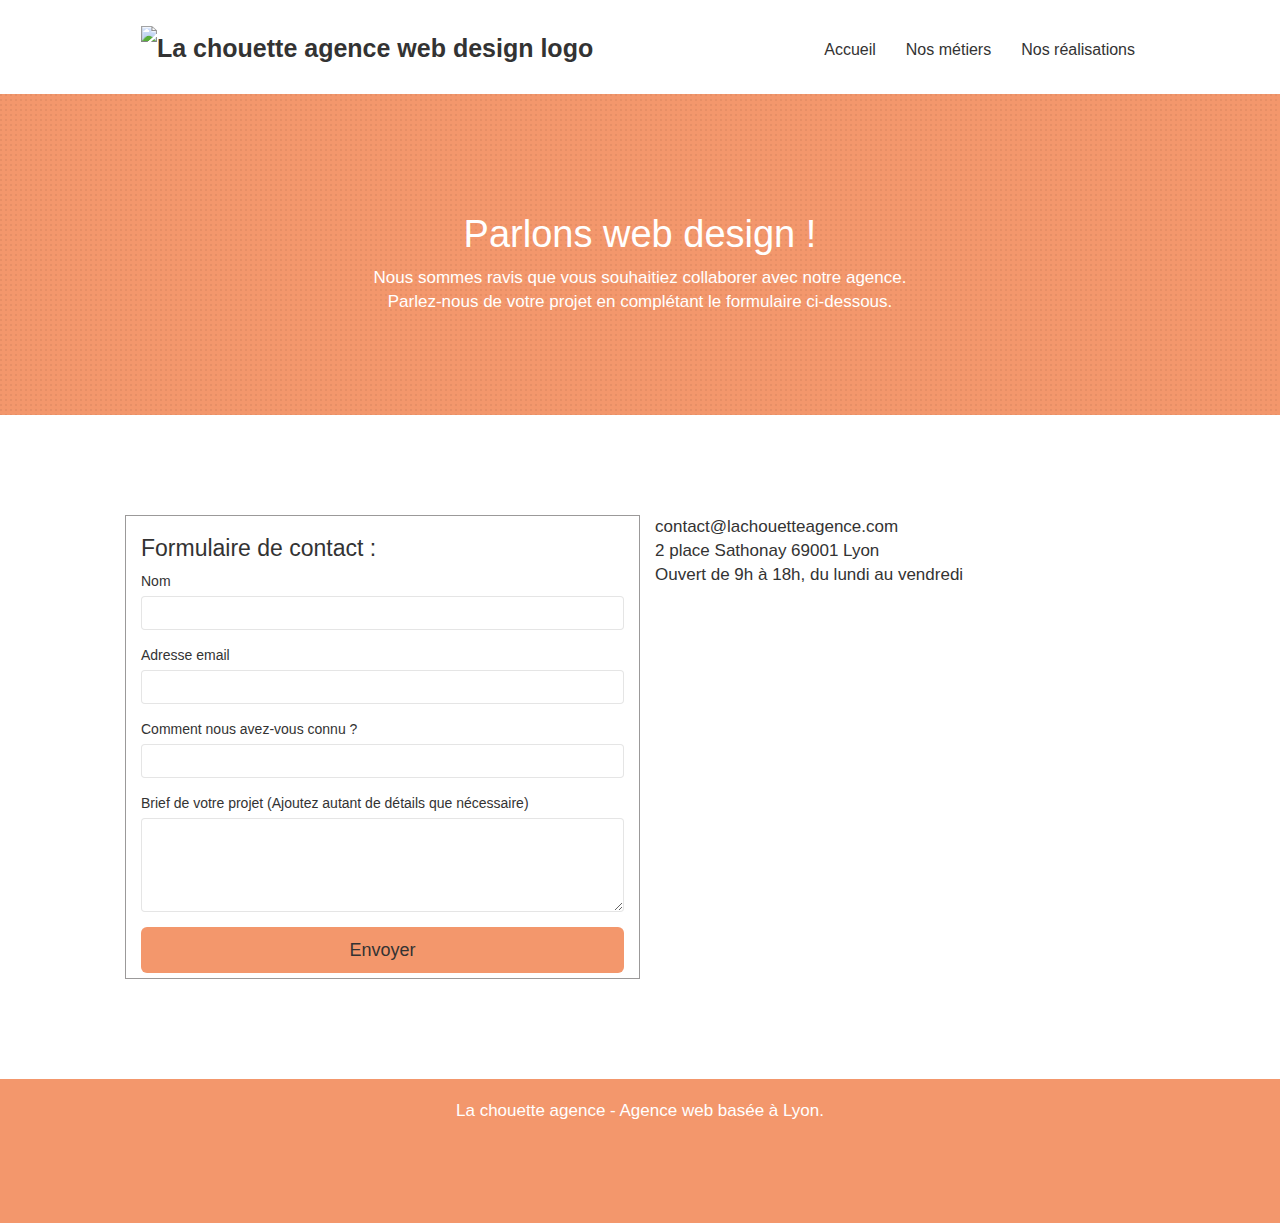
==== commit 18a5d57b: "Added a new class 'form-border'" ====
--- a/contact.html
+++ b/contact.html
@@ -32,7 +32,7 @@
 								<span class="sr-only">Toggle navigation</span><span class="icon-bar"></span><span class="icon-bar"></span><span class="icon-bar"></span>
 							</button>
 						</div>
-						<div class="collapse navbar-collapse">
+						<div class="collapse navbar-collapse navbar-1 special-dropdown-nav">
 							<ul class="site-navigation nav navbar-nav">
 								<li>
 									<a href="index.html">Accueil</a>
@@ -72,7 +72,7 @@
 			<div class="bloc bgc-white l-bloc" id="bloc-7">
 				<div class="container bloc-lg">
 					<div class="row">
-						<div class="col-sm-6">
+						<div class="col-sm-6 form-border">
 							<!-- The attributs: novalidate, success-msg and fail-msg of the commented form below are not valide in w3 validator -->
 							<!-- <form id="form_1" novalidate success-msg="Your message has been sent." fail-msg="Sorry it seems that our mail server is not responding, Sorry for the inconvenience!"> -->
 							<h2>Formulaire de contact :</h2>
@@ -93,7 +93,7 @@
 									<label for="message">Brief de votre projet (Ajoutez autant de détails que nécessaire)<br></label>
 									<textarea id="message" class="form-control" rows="4" cols="50" required aria-required="true"></textarea>
 								</div> 
-								<button class="bloc-button btn btn-lg btn-block cta-hero btn-atomic-tangerine" type="submit" aria-required="true" aria-pressed="true">
+								<button class="bloc-button btn btn-lg btn-block cta-hero btn-atomic-tangerine" type="submit" aria-pressed="true">
 									Envoyer
 								</button>
 							</form>
@@ -123,22 +123,30 @@
 							<div class="row row-no-gutters social">
 								<div class="col-sm-3">
 									<div class="text-center">
-										<a class="social" href="https://www.twitter.com" aria-pressed="true"><span class="fa fa-twitter icon-md" aria-label="icône twitter"></span></a>
+										<a class="social" href="https://www.twitter.com" aria-label="icône twitter">
+											<span class="fa fa-twitter icon-md"></span>
+										</a>
 									</div>
 								</div>
 								<div class="col-sm-3">
 									<div class="text-center">
-										<a class="social" href="https://www.facebook.com" aria-pressed="true"><span class="fa fa-facebook icon-md" aria-label="icône facebook"></span></a>
+										<a class="social" href="https://www.facebook.com"  aria-label="icône facebook">
+											<span class="fa fa-facebook icon-md"></span>
+										</a>
 									</div>
 								</div>
 								<div class="col-sm-3">
 									<div class="text-center">
-										<a class="social" href="https://www.dribbble.com" aria-pressed="true"><span class="fa fa-dribbble icon-md" aria-label="icône dribbble"></span></a>
+										<a class="social" href="https://www.dribbble.com"  aria-label="icône dribbble">
+											<span class="fa fa-dribbble icon-md" ></span>
+										</a>
 									</div>
 								</div>
 								<div class="col-sm-3">
 									<div class="text-center">
-										<a class="social" href="https://www.instagram.com" aria-pressed="true"><span class="fa fa-instagram icon-md" aria-label="icône instagram"></span></a>
+										<a class="social" href="https://www.instagram.com" aria-label="icône instagram">
+											<span class="fa fa-instagram icon-md"></span>
+										</a>
 									</div>
 								</div>
 							</div>
--- a/style.min.css
+++ b/style.min.css
@@ -1 +1 @@
-body{margin:0;padding:0;background:#fff;overflow-x:hidden;-webkit-font-smoothing:antialiased;-moz-osx-font-smoothing:grayscale}a,button{transition:all .3s ease-in-out;outline:0!important}a:hover{text-decoration:none;cursor:pointer}.navbar .site-navigation a:hover{border-bottom:2px solid#f3976c}h2{font-size:2.3rem}h3{font-size:15px;text-transform:uppercase;font-weight:700;color:#333!important}h4{color:#333!important}p{font-size:1.7rem}small{color:#555}#page-loading-blocs-notifaction{position:fixed;top:0;bottom:0;width:100%;z-index:100000;background:#fff url(img/pageload-spinner.gif) no-repeat center center}.bloc{width:100%;clear:both;background:50% 50% no-repeat;padding:0 50px;background-size:cover;position:relative}.bloc .container{padding-left:0;padding-right:0}.bloc-lg{padding:100px 50px}.bloc-md{padding:50px}.bloc-sm{padding:20px 50px}.bg-b-edge,.bg-bl-edge,.bg-br-edge,.bg-center,.bg-l-edge,.bg-r-edge,.bg-repeat,.bg-t-edge,.bg-tl-edge,.bg-tr-edge{background-size:auto!important}.bg-repeat{background:repeat}.bg-t-edge{background:top no-repeat}.texture-paper::before{background:url(img/texture-paper.png);background-size:280px 280px}.b-parallax{background-attachment:fixed}.d-bloc{color:rgba(255,255,255,.7)}.d-bloc button:hover{color:rgba(255,255,255,.9)}.d-bloc .icon-round,.d-bloc .icon-rounded,.d-bloc .icon-semi-rounded-a,.d-bloc .icon-semi-rounded-b,.d-bloc .icon-square{border-color:rgba(255,255,255,.9)}.d-bloc .divider-h span{border-color:rgba(255,255,255,.2)}.d-bloc .a-btn,.d-bloc .navbar a,.d-bloc .navbar-brand,.d-bloc a .icon-lg,.d-bloc a .icon-md,.d-bloc a .icon-sm,.d-bloc a .icon-xl,.d-bloc h1 a,.d-bloc h2 a,.d-bloc h3 a,.d-bloc h4 a,.d-bloc h5 a,.d-bloc h6 a,.d-bloc p a{color:rgba(255,255,255,.6)}.d-bloc .a-btn:hover,.d-bloc .navbar a:hover,.d-bloc .navbar-brand:hover,.d-bloc a:hover .icon-lg,.d-bloc a:hover .icon-md,.d-bloc a:hover .icon-sm,.d-bloc a:hover .icon-xl,.d-bloc h1 a:hover,.d-bloc h2 a:hover,.d-bloc h3 a:hover,.d-bloc h4 a:hover,.d-bloc h5 a:hover,.d-bloc h6 a:hover,.d-bloc p a:hover{color:rgba(255,255,255,1)}.d-bloc .navbar-toggle .icon-bar{background:rgba(255,255,255,1)}.d-bloc .btn-wire,.d-bloc .btn-wire:hover{color:rgba(255,255,255,1);border-color:rgba(255,255,255,1)}.d-bloc .panel{color:rgba(0,0,0,.5)}.d-bloc .panel button:hover{color:rgba(0,0,0,.7)}.d-bloc .panel icon{border-color:rgba(0,0,0,.7)}.d-bloc .panel .divider-h span{border-color:rgba(0,0,0,.1)}.d-bloc .panel .a-btn{color:rgba(0,0,0,.6)}.d-bloc .panel .a-btn:hover{color:rgba(0,0,0,1)}.d-bloc .panel .btn-wire,.d-bloc .panel .btn-wire:hover{color:rgba(0,0,0,.7);border-color:rgba(0,0,0,.3)}.d-bloc .panel,.l-bloc{color:rgba(0,0,0,.5)}.d-bloc .panel button:hover,.l-bloc button:hover{color:rgba(0,0,0,.7)}.l-bloc .icon-round,.l-bloc .icon-rounded,.l-bloc .icon-semi-rounded-a,.l-bloc .icon-semi-rounded-b,.l-bloc .icon-square{border-color:rgba(0,0,0,.7)}.d-bloc .panel .divider-h span,.l-bloc .divider-h span{border-color:rgba(0,0,0,.1)}.d-bloc .panel .a-btn,.l-bloc .a-btn,.l-bloc .navbar a,.l-bloc .navbar-brand,.l-bloc a .icon-lg,.l-bloc a .icon-md,.l-bloc a .icon-sm,.l-bloc a .icon-xl,.l-bloc h1 a,.l-bloc h2 a,.l-bloc h3 a,.l-bloc h4 a,.l-bloc h5 a,.l-bloc h6 a,.l-bloc p a{color:rgba(0,0,0,.6)}.d-bloc .panel .a-btn:hover,.l-bloc .a-btn:hover,.l-bloc .navbar a:hover,.l-bloc .navbar-brand:hover,.l-bloc a:hover .icon-lg,.l-bloc a:hover .icon-md,.l-bloc a:hover .icon-sm,.l-bloc a:hover .icon-xl,.l-bloc h1 a:hover,.l-bloc h2 a:hover,.l-bloc h3 a:hover,.l-bloc h4 a:hover,.l-bloc h5 a:hover,.l-bloc h6 a:hover,.l-bloc p a:hover{color:rgba(0,0,0,1)}.l-bloc .navbar-toggle .icon-bar{color:rgba(0,0,0,.6)}.d-bloc .panel .btn-wire,.d-bloc .panel .btn-wire:hover,.l-bloc .btn-wire,.l-bloc .btn-wire:hover{color:rgba(0,0,0,.7);border-color:rgba(0,0,0,.3)}.voffset{margin-top:30px}.voffset-lg{margin-top:80px}.row-no-gutters{margin-right:0;margin-left:0}.row.row-no-gutters>[class*=' col-'],.row.row-no-gutters>[class^=col-]{padding-right:0;padding-left:0}#bloc-1-hero h1{font-size:32px}.navbar{margin-bottom:0;z-index:1}.navbar-brand{height:auto;padding:3px 15px;font-size:25px;font-weight:400;font-weight:600;line-height:44px}.navbar-brand img{max-height:200px;margin:0 5px 0 0;display:inline;height:40px}.navbar-brand img[src$=svg]{min-width:100px}.nav-center .navbar-brand img{margin:0}.navbar .nav{padding-top:2px;margin-right:-16px;float:right;z-index:1}.nav>li{float:left;margin-top:4px;font-size:16px}.navbar-nav .open .dropdown-menu>li>a{text-align:inherit}.nav>li a:focus,.nav>li a:hover{background:0 0}.navbar-toggle{margin:10px 10px 0 0;border:0}.navbar-toggle:hover{background:0 0!important}.navbar-toggle .icon-bar{background-color:rgba(0,0,0,.5);width:26px}.nav-invert .navbar .nav{float:left}.nav-invert .navbar-brand,.nav-invert .navbar-header{float:right;position:relative;z-index:2}@media (min-width:768px){.site-navigation{position:absolute;top:50%;right:20px;transform:translate(0,-50%)}.nav>li .dropdown-menu a,.nav>li .dropdown-menu a:hover{color:#484848}.nav-invert .site-navigation{left:0;right:0}.nav-center{text-align:center}.nav-center .navbar-header{width:100%}.nav-center .nav>li,.nav-center .navbar-brand,.nav-center .navbar-header{float:none;display:inline-block}.nav-center .site-navigation{position:relative;width:100%;right:0;margin-right:0;margin-top:20px}.nav-center.mini-nav .navbar-toggle{float:none;margin:10px auto 0}}.nav>li>.dropdown a{background:0 0!important;display:block;padding:14px 15px}nav .caret{margin:0 5px}.dropdown-menu .dropdown-menu{top:-8px;left:100%}.dropdown-menu .dropmenu-flow-right{top:100%;left:0;margin-left:-1px;border-top-left-radius:0;border-top-right-radius:0}.dropdown-menu .dropdown span{border:4px solid #000;border-top-color:transparent;border-right-color:transparent;border-bottom-color:transparent;margin:6px -5px 0 0!important;float:right}.mg-md{margin-top:10px;margin-bottom:20px}.mg-lg{margin-top:10px;margin-bottom:40px}.btn{margin:0 5px 5px 0}.btn.pull-right{margin:0 0 5px 5px}.btn-d,.btn-d:focus,.btn-d:hover{color:#fff;background:rgba(0,0,0,.3)}button{outline:0!important}.btn-rd{border-radius:40px}.btn-clean{border:1px solid rgba(0,0,0,.08);border-bottom-color:rgba(0,0,0,.1);text-shadow:0 1px 0 rgba(0,0,1,.1);box-shadow:0 1px 3px rgba(0,0,1,.25),inset 0 1px 0 0 rgba(255,255,255,.15)}.icon-md{font-size:30px!important}.icon-lg{font-size:60px!important}.sm-shadow{text-shadow:0 1px 2px rgba(0,0,0,.3)}.panel-sq,.panel-sq .panel-footer,.panel-sq .panel-heading{border-radius:0}.panel-rd{border-radius:30px}.panel-rd .panel-heading{border-radius:29px 29px 0 0}.panel-rd .panel-footer{border-radius:0 0 29px 29px}.form-control{border-color:rgba(0,0,0,.1);box-shadow:none}.scrollToTop{width:40px;height:40px;position:fixed;bottom:20px;right:20px;opacity:0;z-index:500;transition:all .3s ease-in-out}.scrollToTop span{margin-top:6px}.showScrollTop{font-size:14px;opacity:1}a[data-lightbox]{position:relative;display:block;text-align:center}a[data-lightbox]:hover::before{content:'+';font-family:HelveticaNeue-Light,'Helvetica Neue Light','Helvetica Neue',Helvetica,Arial;font-size:32px;width:50px;height:50px;margin-left:-25px;border-radius:50%;background:rgba(0,0,0,.6);color:#fff;font-weight:100;z-index:1;position:absolute;top:50%;transform:translateY(-50%);-webkit-transform:translateY(-50%)}a[data-lightbox]:hover img{opacity:.6;-webkit-animation-fill-mode:none;animation-fill-mode:none}#lightbox-modal{display:flex;align-items:center}#lightbox-modal .modal-dialog{width:90%;max-width:900px;margin:0 auto 0}#lightbox-modal .modal-dialog img{max-height:90vh;margin:0 auto}.lightbox-caption{padding:20px;color:#fff;background:rgba(0,0,0,.5);position:absolute;left:15px;right:15px;bottom:5px;text-align:center}.close-lightbox{color:#fff;font-size:30px;position:absolute;top:20px;right:20px;z-index:20;background:rgba(0,0,0,.5);border:none;line-height:30px;padding:0 9px 5px;opacity:.3}.close-lightbox:hover,.next-lightbox:hover,.prev-lightbox:hover{opacity:1;color:#fff}.next-lightbox,.prev-lightbox{font-size:20px;color:rgba(255,255,255,.9);background:rgba(0,0,0,.5);transition:all .2s ease-in-out;position:absolute;top:45%;z-index:1;opacity:.4}.next-lightbox{padding:6px 8px 1px 13px;right:25px}.prev-lightbox{padding:6px 13px 1px 10px;left:25px}.snapshot-lb .modal-body{padding-bottom:45px}.snapshot-lb .lightbox-caption{padding:0;color:rgba(0,0,0,.5);background:0 0}.btn,a,h1,h2,h3,h4,h5,h6,label,p{font-family:helvetica;font-weight:400;color:#333!important}.container{max-width:1000px}.hero-bloc-text{font-size:38px}.hero-bloc-text-sub{font-size:36px}.statement-bloc-text{line-height:26px;font-style:italic;font-size:20px;text-align:center;font-weight:lighter;max-width:520px;margin:auto auto auto auto}.tight-width-whitespace{max-width:600px;margin:auto auto auto auto}.slogan{margin-top:22px;color:#333!important;padding:12px 28px 12px 28px;font-size:18px;font-weight:700;height:auto!important;text-align:center;background-color:#f3976c}.social{max-width:400px;margin:25px auto!important}.med-width-whitespace{max-width:800px;margin:auto auto auto auto;box-shadow:0 0 0 #000}.icons{margin-bottom:14px;margin-top:24px}.white{color:#fff!important}.portfolio-thumb{margin-bottom:24px}.portfolio-row{margin-bottom:44px;margin-top:50px}.avatar{box-shadow:0 4px 9px rgba(0,0,0,.3)}.black-background{background-color:rgba(165,147,99,.7);padding:40px 40px 40px 40px}.bold-link{font-weight:900;text-decoration:underline!important}.bgc-white{background-color:#fff}.bgc-dark-slate-blue{background-color:#364577}.bgc-atomic-tangerine{background-color:#f3976c}.tc-white{color:#fff!important}.btn-atomic-tangerine{background:#f3976c;color:#fff}.btn-atomic-tangerine:hover{background:#c27956!important;color:#fff!important}.ltc-white{color:#fff!important}.ltc-white:hover{color:#ccc!important}.ltc-atomic-tangerine{color:#f3976c!important}.ltc-atomic-tangerine:hover{color:#c27956!important}.icon-dark-slate-blue{color:#364577!important;border-color:#364577!important}.bg-dots-bg{background-image:url(img/dots-bg.png)}.bg-lines-h2-bg{background-image:url(img/lines-h2-bg.png)}.bg-banniere{background-image:url(img/la-chouette-agence-banniere.jpg)}.bg-presentation{background-image:url(img/image-de-presentation_11zon.bmp)}@media (max-width:1024px){.bloc{padding-left:20px;padding-right:20px}.bloc-tile-2.full-width-bloc .container,.bloc-tile-3.full-width-bloc .container,.bloc-tile-4.full-width-bloc .container,.bloc.full-width-bloc{padding-left:0;padding-right:0}}@media (max-width:992px) and (min-width:768px){.navbar .nav{max-width:80%}.nav-center.navbar .nav{max-width:100%}}#bloc-2-services .quote{padding:0 15px;border-left:3px solid #ccc;border-right:3px solid #ccc}@media (max-width:991px){.container{width:100%}.b-parallax{background-attachment:scroll}#hero-bloc,.page-container{overflow-x:hidden;position:relative}.bloc-group,.bloc-group .bloc{display:block;width:100%}.bloc-fill-screen .fill-bloc-bottom-edge,.bloc-fill-screen .fill-bloc-top-edge{padding:0 20px}#bloc-2-services .quote{width:60%!important;margin:0 auto}}@media (max-width:767px){.page-container{overflow-x:hidden;position:relative}#disqus_thread,h1,h2,h3,h4,h5,h6,p{padding-left:10px!important;padding-right:10px!important}.b-parallax{background-attachment:scroll}.navbar .nav{padding-top:0;border-top:1px solid rgba(0,0,0,.2);float:none!important}.navbar.row{margin-left:0;margin-right:0}.site-navigation{position:inherit;transform:none}.nav>li{margin-top:0;border-bottom:1px solid rgba(0,0,0,.1);background:rgba(0,0,0,.05);text-align:left;padding-left:15px;width:100%}.nav>li:hover{background:rgba(0,0,0,.08)}.dropdown .dropdown a .caret{float:none;margin:5px 0 0 10px!important;border:4px solid #000;border-bottom-color:transparent;border-right-color:transparent;border-left-color:transparent}#hero-bloc .navbar .nav{background:rgba(0,0,0,.8)}#hero-bloc .navbar .nav a{color:rgba(255,255,255,.6)}.hero{padding:50px 0}.hero-nav{left:-1px;right:-1px}.navbar-collapse{padding:0;overflow-x:hidden;box-shadow:none}.navbar-brand img{max-height:40px;width:auto}.nav-invert .navbar-header{float:none;width:100%}.nav-invert .navbar-toggle{float:left;margin-left:10px}.bloc{padding-left:0;padding-right:0}.bloc-lg,.bloc-xl,.bloc-xxl{padding:40px 0}.bloc-md,.bloc-sm{padding-left:0;padding-right:0}.bloc-fill-screen .fill-bloc-bottom-edge,.bloc-fill-screen .fill-bloc-top-edge,.bloc-tile-2 .container,.bloc-tile-3 .container,.bloc-tile-4 .container{padding-left:0;padding-right:0}.a-block{padding:0 10px}.btn-dwn{display:none}.voffset{margin-top:5px}.voffset-md{margin-top:20px}.voffset-lg{margin-top:30px}form{padding:5px}.close-lightbox{display:inline-block}.blocsapp-device-iphone5{background-size:216px 425px;padding-top:60px;width:216px;height:425px}.blocsapp-device-iphone5 img{width:180px;height:320px}#bloc-4-portfolio .portfolio-thumb{margin:auto}#bloc-4-portfolio .p-margin-bottom{margin-bottom:60px}}@media (max-width:400px){.bloc{padding-left:0;padding-right:0}}@media (max-width:767px){.bloc-mob-center-text{text-align:center}}+body{margin:0;padding:0;background:#fff;overflow-x:hidden;-webkit-font-smoothing:antialiased;-moz-osx-font-smoothing:grayscale}a,button{transition:all .3s ease-in-out}a:hover{text-decoration:none;cursor:pointer}.navbar .site-navigation a:hover{border-bottom:2px solid#f3976c}h2{font-size:2.3rem}h3{font-size:15px;text-transform:uppercase;font-weight:700;color:#333!important}h4{color:#333!important}p{font-size:1.7rem}small{color:#555}#page-loading-blocs-notifaction{position:fixed;top:0;bottom:0;width:100%;z-index:100000;background:#fff url(img/pageload-spinner.gif) no-repeat center center}.bloc{width:100%;clear:both;background:50% 50% no-repeat;padding:0 50px;background-size:cover;position:relative}.bloc .container{padding-left:0;padding-right:0}.bloc-lg{padding:100px 50px}.bloc-md{padding:50px}.bloc-sm{padding:20px 50px}.bg-b-edge,.bg-bl-edge,.bg-br-edge,.bg-center,.bg-l-edge,.bg-r-edge,.bg-repeat,.bg-t-edge,.bg-tl-edge,.bg-tr-edge{background-size:auto!important}.bg-repeat{background:repeat}.bg-t-edge{background:top no-repeat}.texture-paper::before{background:url(img/texture-paper.png);background-size:280px 280px}.b-parallax{background-attachment:fixed}.d-bloc{color:rgba(255,255,255,.7)}.d-bloc button:hover{color:rgba(255,255,255,.9)}.d-bloc .icon-round,.d-bloc .icon-rounded,.d-bloc .icon-semi-rounded-a,.d-bloc .icon-semi-rounded-b,.d-bloc .icon-square{border-color:rgba(255,255,255,.9)}.d-bloc .divider-h span{border-color:rgba(255,255,255,.2)}.d-bloc .a-btn,.d-bloc .navbar a,.d-bloc .navbar-brand,.d-bloc a .icon-lg,.d-bloc a .icon-md,.d-bloc a .icon-sm,.d-bloc a .icon-xl,.d-bloc h1 a,.d-bloc h2 a,.d-bloc h3 a,.d-bloc h4 a,.d-bloc h5 a,.d-bloc h6 a,.d-bloc p a{color:rgba(255,255,255,.6)}.d-bloc .a-btn:hover,.d-bloc .navbar a:hover,.d-bloc .navbar-brand:hover,.d-bloc a:hover .icon-lg,.d-bloc a:hover .icon-md,.d-bloc a:hover .icon-sm,.d-bloc a:hover .icon-xl,.d-bloc h1 a:hover,.d-bloc h2 a:hover,.d-bloc h3 a:hover,.d-bloc h4 a:hover,.d-bloc h5 a:hover,.d-bloc h6 a:hover,.d-bloc p a:hover{color:rgba(255,255,255,1)}.d-bloc .navbar-toggle .icon-bar{background:rgba(255,255,255,1)}.d-bloc .btn-wire,.d-bloc .btn-wire:hover{color:rgba(255,255,255,1);border-color:rgba(255,255,255,1)}.d-bloc .panel{color:rgba(0,0,0,.5)}.d-bloc .panel button:hover{color:rgba(0,0,0,.7)}.d-bloc .panel icon{border-color:rgba(0,0,0,.7)}.d-bloc .panel .divider-h span{border-color:rgba(0,0,0,.1)}.d-bloc .panel .a-btn{color:rgba(0,0,0,.6)}.d-bloc .panel .a-btn:hover{color:rgba(0,0,0,1)}.d-bloc .panel .btn-wire,.d-bloc .panel .btn-wire:hover{color:rgba(0,0,0,.7);border-color:rgba(0,0,0,.3)}.d-bloc .panel,.l-bloc{color:rgba(0,0,0,.5)}.d-bloc .panel button:hover,.l-bloc button:hover{color:rgba(0,0,0,.7)}.l-bloc .icon-round,.l-bloc .icon-rounded,.l-bloc .icon-semi-rounded-a,.l-bloc .icon-semi-rounded-b,.l-bloc .icon-square{border-color:rgba(0,0,0,.7)}.d-bloc .panel .divider-h span,.l-bloc .divider-h span{border-color:rgba(0,0,0,.1)}.d-bloc .panel .a-btn,.l-bloc .a-btn,.l-bloc .navbar a,.l-bloc .navbar-brand,.l-bloc a .icon-lg,.l-bloc a .icon-md,.l-bloc a .icon-sm,.l-bloc a .icon-xl,.l-bloc h1 a,.l-bloc h2 a,.l-bloc h3 a,.l-bloc h4 a,.l-bloc h5 a,.l-bloc h6 a,.l-bloc p a{color:rgba(0,0,0,.6)}.d-bloc .panel .a-btn:hover,.l-bloc .a-btn:hover,.l-bloc .navbar a:hover,.l-bloc .navbar-brand:hover,.l-bloc a:hover .icon-lg,.l-bloc a:hover .icon-md,.l-bloc a:hover .icon-sm,.l-bloc a:hover .icon-xl,.l-bloc h1 a:hover,.l-bloc h2 a:hover,.l-bloc h3 a:hover,.l-bloc h4 a:hover,.l-bloc h5 a:hover,.l-bloc h6 a:hover,.l-bloc p a:hover{color:rgba(0,0,0,1)}.l-bloc .navbar-toggle .icon-bar{color:rgba(0,0,0,.6)}.d-bloc .panel .btn-wire,.d-bloc .panel .btn-wire:hover,.l-bloc .btn-wire,.l-bloc .btn-wire:hover{color:rgba(0,0,0,.7);border-color:rgba(0,0,0,.3)}.voffset{margin-top:30px}.voffset-lg{margin-top:80px}.row-no-gutters{margin-right:0;margin-left:0}.row.row-no-gutters>[class*=" col-"],.row.row-no-gutters>[class^=col-]{padding-right:0;padding-left:0}#bloc-1-hero h1{font-size:32px}.navbar{margin-bottom:0;z-index:1}.navbar-brand{height:auto;padding:3px 15px;font-size:25px;font-weight:400;font-weight:600;line-height:44px}.navbar-brand img{max-height:200px;margin:0 5px 0 0;display:inline;height:40px}.navbar-brand img[src$=svg]{min-width:100px}.nav-center .navbar-brand img{margin:0}.navbar .nav{padding-top:2px;margin-right:-16px;float:right;z-index:1}.nav>li{float:left;margin-top:4px;font-size:16px}.navbar-nav .open .dropdown-menu>li>a{text-align:inherit}.nav>li a:focus,.nav>li a:hover{background:0 0}.navbar-toggle{margin:10px 10px 0 0;border:0}.navbar-toggle:hover{background:0 0!important}.navbar-toggle .icon-bar{background-color:rgba(0,0,0,.5);width:26px}.nav-invert .navbar .nav{float:left}.nav-invert .navbar-brand,.nav-invert .navbar-header{float:right;position:relative;z-index:2}@media (min-width:768px){.site-navigation{position:absolute;top:50%;right:20px;transform:translate(0,-50%)}.nav>li .dropdown-menu a,.nav>li .dropdown-menu a:hover{color:#484848}.nav-invert .site-navigation{left:0;right:0}.nav-center{text-align:center}.nav-center .navbar-header{width:100%}.nav-center .nav>li,.nav-center .navbar-brand,.nav-center .navbar-header{float:none;display:inline-block}.nav-center .site-navigation{position:relative;width:100%;right:0;margin-right:0;margin-top:20px}.nav-center.mini-nav .navbar-toggle{float:none;margin:10px auto 0}.form-border{border:1px solid #9b9999}}.nav>li>.dropdown a{background:0 0!important;display:block;padding:14px 15px}nav .caret{margin:0 5px}.dropdown-menu .dropdown-menu{top:-8px;left:100%}.dropdown-menu .dropmenu-flow-right{top:100%;left:0;margin-left:-1px;border-top-left-radius:0;border-top-right-radius:0}.dropdown-menu .dropdown span{border:4px solid #000;border-top-color:transparent;border-right-color:transparent;border-bottom-color:transparent;margin:6px -5px 0 0!important;float:right}.mg-md{margin-top:10px;margin-bottom:20px}.mg-lg{margin-top:10px;margin-bottom:40px}.btn{margin:0 5px 5px 0}.btn.pull-right{margin:0 0 5px 5px}.btn-d,.btn-d:focus,.btn-d:hover{color:#fff;background:rgba(0,0,0,.3)}.btn-rd{border-radius:40px}.btn-clean{border:1px solid rgba(0,0,0,.08);border-bottom-color:rgba(0,0,0,.1);text-shadow:0 1px 0 rgba(0,0,1,.1);box-shadow:0 1px 3px rgba(0,0,1,.25),inset 0 1px 0 0 rgba(255,255,255,.15)}.icon-md{font-size:30px!important}.icon-lg{font-size:60px!important}.sm-shadow{text-shadow:0 1px 2px rgba(0,0,0,.3)}.panel-sq,.panel-sq .panel-footer,.panel-sq .panel-heading{border-radius:0}.panel-rd{border-radius:30px}.panel-rd .panel-heading{border-radius:29px 29px 0 0}.panel-rd .panel-footer{border-radius:0 0 29px 29px}.form-control{border-color:rgba(0,0,0,.1);box-shadow:none}.scrollToTop{width:40px;height:40px;position:fixed;bottom:20px;right:20px;opacity:0;z-index:500;transition:all .3s ease-in-out}.scrollToTop span{margin-top:6px}.showScrollTop{font-size:14px;opacity:1}a[data-lightbox]{position:relative;display:block;text-align:center}a[data-lightbox]:hover::before{content:"+";font-family:HelveticaNeue-Light,"Helvetica Neue Light","Helvetica Neue",Helvetica,Arial;font-size:32px;width:50px;height:50px;margin-left:-25px;border-radius:50%;background:rgba(0,0,0,.6);color:#fff;font-weight:100;z-index:1;position:absolute;top:50%;transform:translateY(-50%);-webkit-transform:translateY(-50%)}a[data-lightbox]:hover img{opacity:.6;-webkit-animation-fill-mode:none;animation-fill-mode:none}#lightbox-modal{display:flex;align-items:center}#lightbox-modal .modal-dialog{width:90%;max-width:900px;margin:0 auto 0}#lightbox-modal .modal-dialog img{max-height:90vh;margin:0 auto}.lightbox-caption{padding:20px;color:#fff;background:rgba(0,0,0,.5);position:absolute;left:15px;right:15px;bottom:5px;text-align:center}.close-lightbox{color:#fff;font-size:30px;position:absolute;top:20px;right:20px;z-index:20;background:rgba(0,0,0,.5);border:none;line-height:30px;padding:0 9px 5px;opacity:.3}.close-lightbox:hover,.next-lightbox:hover,.prev-lightbox:hover{opacity:1;color:#fff}.next-lightbox,.prev-lightbox{font-size:20px;color:rgba(255,255,255,.9);background:rgba(0,0,0,.5);transition:all .2s ease-in-out;position:absolute;top:45%;z-index:1;opacity:.4}.next-lightbox{padding:6px 8px 1px 13px;right:25px}.prev-lightbox{padding:6px 13px 1px 10px;left:25px}.snapshot-lb .modal-body{padding-bottom:45px}.snapshot-lb .lightbox-caption{padding:0;color:rgba(0,0,0,.5);background:0 0}.btn,a,h1,h2,h3,h4,h5,h6,label,p{font-family:helvetica;font-weight:400;color:#333!important}.container{max-width:1000px}.hero-bloc-text{font-size:38px}.hero-bloc-text-sub{font-size:36px}.statement-bloc-text{line-height:26px;font-style:italic;font-size:20px;text-align:center;font-weight:lighter;max-width:520px;margin:auto auto auto auto}.tight-width-whitespace{max-width:600px;margin:auto auto auto auto}.slogan{margin-top:22px;color:#333!important;padding:12px 28px 12px 28px;font-size:18px;font-weight:700;height:auto!important;text-align:center;background-color:#f3976c}.social{max-width:400px;margin:25px auto!important}.med-width-whitespace{max-width:800px;margin:auto auto auto auto;box-shadow:0 0 0 #000}.icons{margin-bottom:14px;margin-top:24px}.white{color:#fff!important}.portfolio-thumb{margin-bottom:24px}.portfolio-row{margin-bottom:44px;margin-top:50px}.avatar{box-shadow:0 4px 9px rgba(0,0,0,.3)}.black-background{background-color:rgba(165,147,99,.7);padding:40px 40px 40px 40px}.bold-link{font-weight:900;text-decoration:underline!important}.bgc-white{background-color:#fff}.bgc-dark-slate-blue{background-color:#364577}.bgc-atomic-tangerine{background-color:#f3976c}.tc-white{color:#fff!important}.btn-atomic-tangerine{background:#f3976c;color:#fff}.btn-atomic-tangerine:hover{background:#c27956!important;color:#fff!important}.ltc-white{color:#fff!important}.ltc-white:hover{color:#ccc!important}.ltc-atomic-tangerine{color:#f3976c!important}.ltc-atomic-tangerine:hover{color:#c27956!important}.icon-dark-slate-blue{color:#364577!important;border-color:#364577!important}.bg-dots-bg{background-image:url(img/dots-bg.png)}.bg-lines-h2-bg{background-image:url(img/lines-h2-bg.png)}.bg-banniere{background-image:url(img/la-chouette-agence-banniere.jpg)}.bg-presentation{background-image:url(img/image-de-presentation_11zon.bmp)}@media (max-width:1024px){.bloc{padding-left:20px;padding-right:20px}.bloc-tile-2.full-width-bloc .container,.bloc-tile-3.full-width-bloc .container,.bloc-tile-4.full-width-bloc .container,.bloc.full-width-bloc{padding-left:0;padding-right:0}}@media (max-width:992px) and (min-width:768px){.navbar .nav{max-width:80%}.nav-center.navbar .nav{max-width:100%}}#bloc-2-services .quote{padding:0 15px;border-left:3px solid #ccc;border-right:3px solid #ccc}@media (max-width:991px){.container{width:100%}.b-parallax{background-attachment:scroll}#hero-bloc,.page-container{overflow-x:hidden;position:relative}.bloc-group,.bloc-group .bloc{display:block;width:100%}.bloc-fill-screen .fill-bloc-bottom-edge,.bloc-fill-screen .fill-bloc-top-edge{padding:0 20px}#bloc-2-services .quote{width:60%!important;margin:0 auto}}@media (max-width:767px){.page-container{overflow-x:hidden;position:relative}#disqus_thread,h1,h2,h3,h4,h5,h6,p{padding-left:10px!important;padding-right:10px!important}.b-parallax{background-attachment:scroll}.navbar .nav{padding-top:0;border-top:1px solid rgba(0,0,0,.2);float:none!important}.navbar.row{margin-left:0;margin-right:0}.site-navigation{position:inherit;transform:none}.nav>li{margin-top:0;border-bottom:1px solid rgba(0,0,0,.1);background:rgba(0,0,0,.05);text-align:left;padding-left:15px;width:100%}.nav>li:hover{background:rgba(0,0,0,.08)}.dropdown .dropdown a .caret{float:none;margin:5px 0 0 10px!important;border:4px solid #000;border-bottom-color:transparent;border-right-color:transparent;border-left-color:transparent}#hero-bloc .navbar .nav{background:rgba(0,0,0,.8)}#hero-bloc .navbar .nav a{color:rgba(255,255,255,.6)}.hero{padding:50px 0}.hero-nav{left:-1px;right:-1px}.navbar-collapse{padding:0;overflow-x:hidden;box-shadow:none}.navbar-brand img{max-height:40px;width:auto}.nav-invert .navbar-header{float:none;width:100%}.nav-invert .navbar-toggle{float:left;margin-left:10px}.bloc{padding-left:0;padding-right:0}.bloc-lg,.bloc-xl,.bloc-xxl{padding:40px 0}.bloc-md,.bloc-sm{padding-left:0;padding-right:0}.bloc-fill-screen .fill-bloc-bottom-edge,.bloc-fill-screen .fill-bloc-top-edge,.bloc-tile-2 .container,.bloc-tile-3 .container,.bloc-tile-4 .container{padding-left:0;padding-right:0}.a-block{padding:0 10px}.btn-dwn{display:none}.voffset{margin-top:5px}.voffset-md{margin-top:20px}.voffset-lg{margin-top:30px}form{padding:5px}.close-lightbox{display:inline-block}.blocsapp-device-iphone5{background-size:216px 425px;padding-top:60px;width:216px;height:425px}.blocsapp-device-iphone5 img{width:180px;height:320px}#bloc-4-portfolio .portfolio-thumb{margin:auto}#bloc-4-portfolio .p-margin-bottom{margin-bottom:60px}}@media (max-width:400px){.bloc{padding-left:0;padding-right:0}}@media (max-width:767px){.bloc-mob-center-text{text-align:center}}